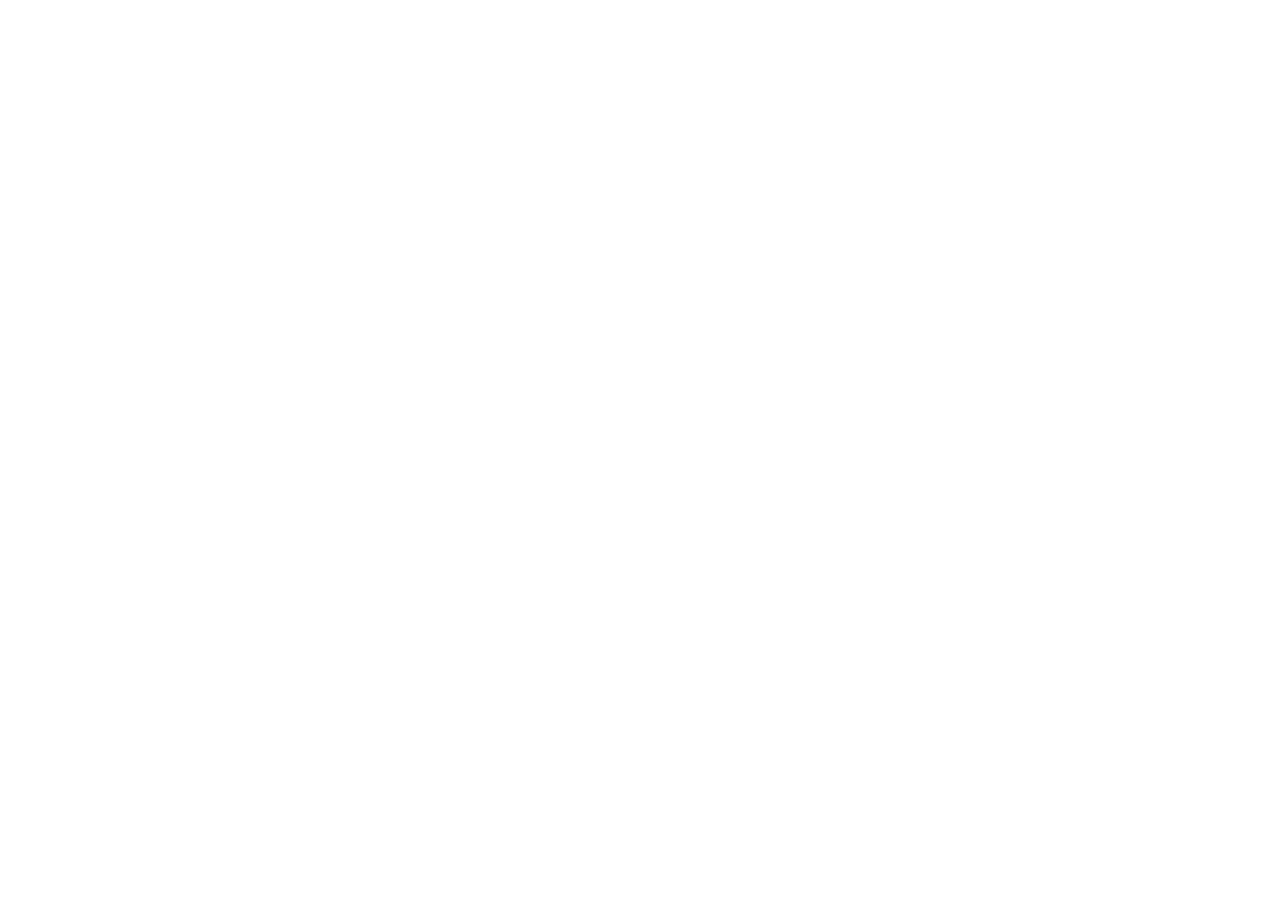
==== edimburgo.html @ f62766ac "Avanzando con destinos" ====
<!DOCTYPE html>
<html lang="en">
<head>
    <meta charset="UTF-8">
    <meta http-equiv="X-UA-Compatible" content="IE=edge">
    <meta name="viewport" content="width=device-width, initial-scale=1.0">
    <title>Edimburgo</title>
</head>
<body>
    
</body>
</html>
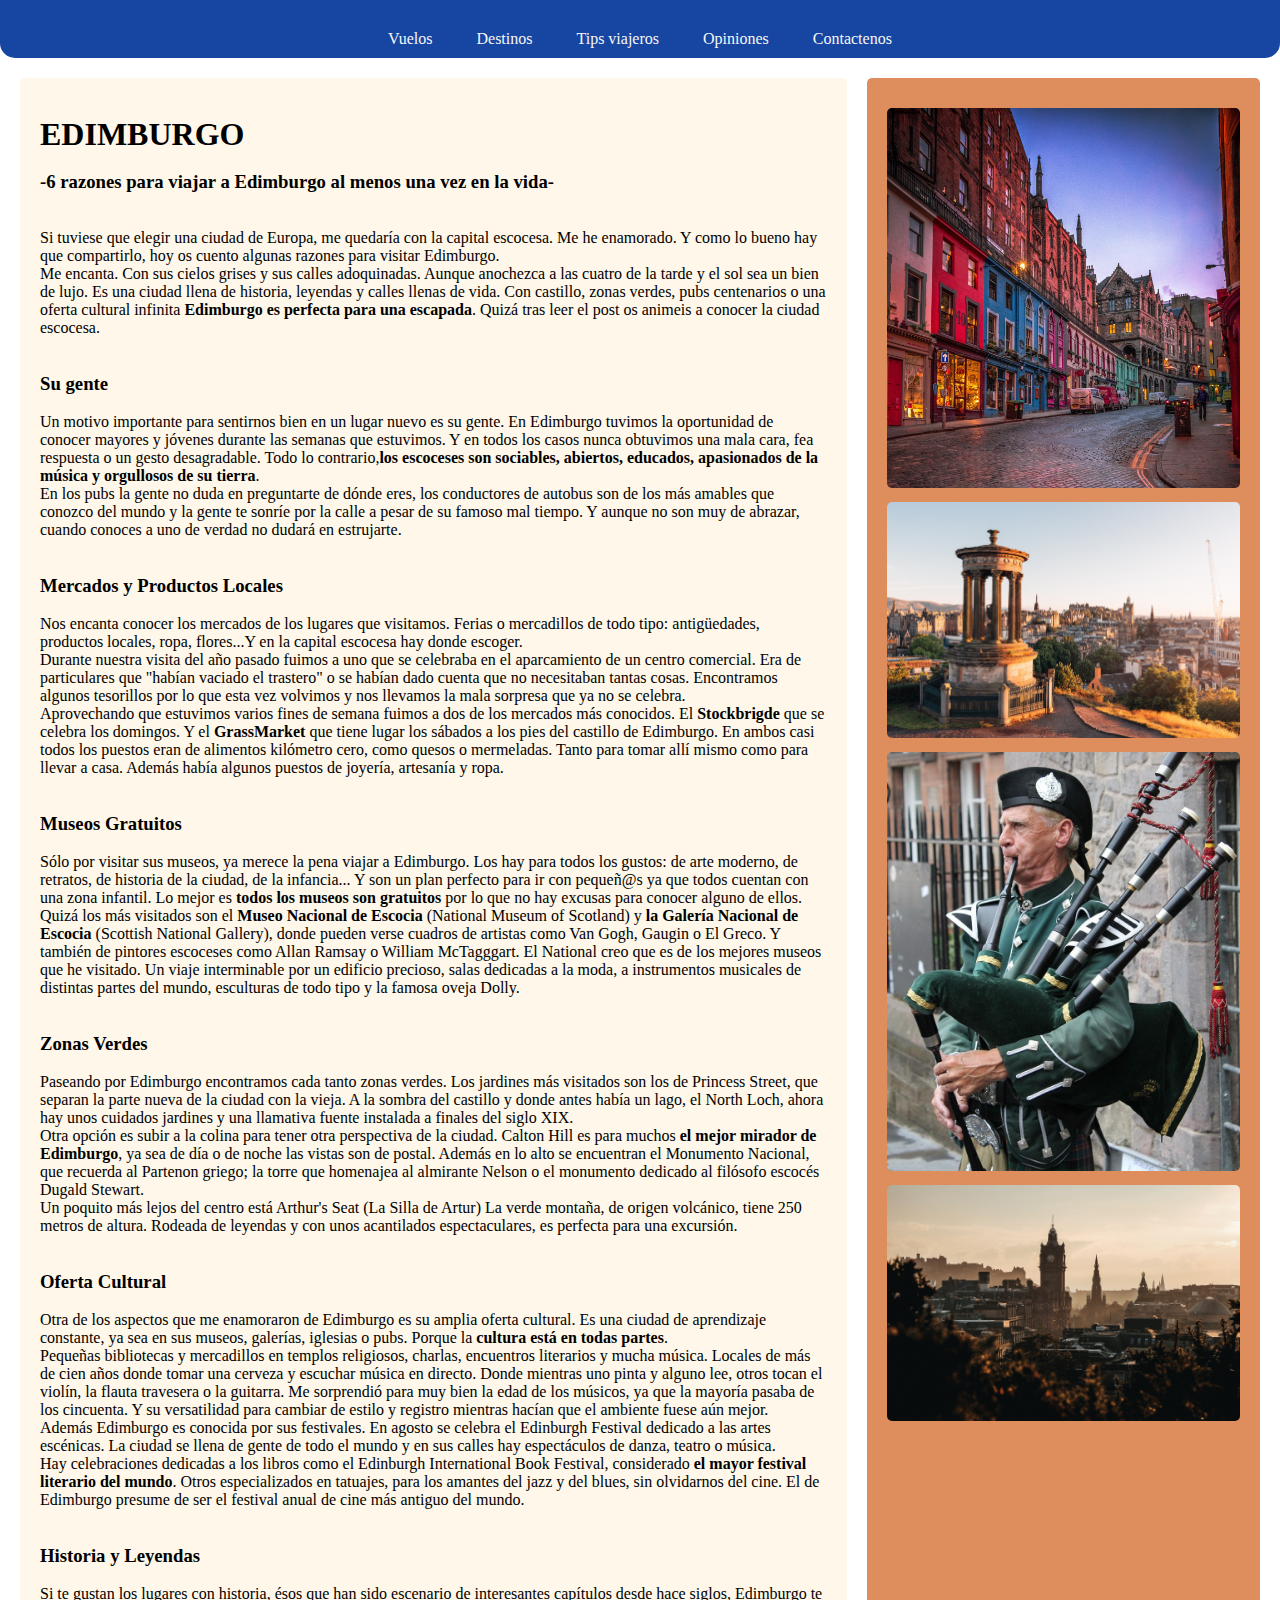
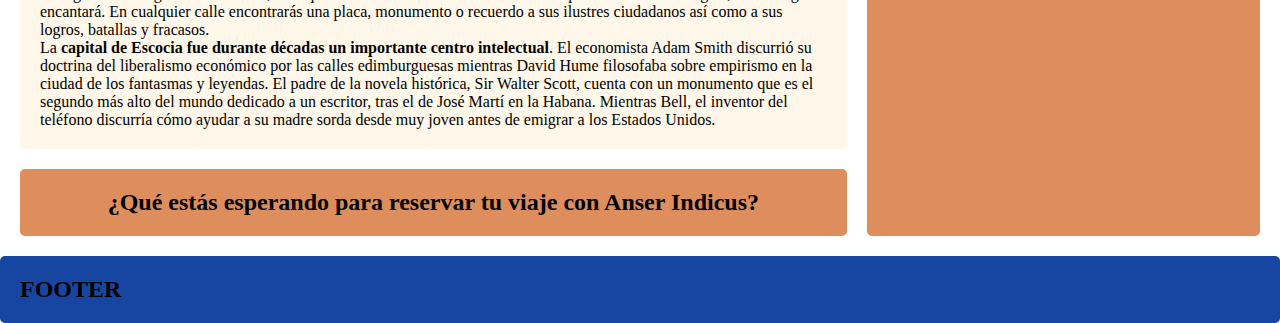
==== commit 8ddb8423: "Creación página Edimburgo con GRID y estilos" ====
--- a/edimburgo.html
+++ b/edimburgo.html
@@ -1,12 +1,216 @@
 <!DOCTYPE html>
-<html lang="en">
+<html lang="es">
+
 <head>
     <meta charset="UTF-8">
     <meta http-equiv="X-UA-Compatible" content="IE=edge">
     <meta name="viewport" content="width=device-width, initial-scale=1.0">
+    <link rel="stylesheet" href="edim-styles.css">
     <title>Edimburgo</title>
 </head>
+
 <body>
-    
+    <div class="container">
+        <header class="header">
+            <nav class="menu">
+                <ul>
+                    <li class="item"><a href="index.html#fly">
+                            <div class="item__box"><i class="fa-solid fa-plane-departure fa-lg"></i> <span>Vuelos</span>
+                            </div>
+                        </a></li>
+                    <li class="item"><a href="index.html#destiny">
+                            <div class="item__box"><i class="fa-solid fa-earth-americas fa-lg"></i>
+                                <span>Destinos</span>
+                            </div>
+                        </a></li>
+                    <li class="item"><a href="index.html#tips">
+                            <div class="item__box"><i class="fa-solid fa-magnifying-glass-location fa-lg"></i>
+                                <span>Tips viajeros</span>
+                            </div>
+                        </a></li>
+                    <li class="item"><a href="index.html#opinions">
+                            <div class="item__box"><i class="fa-solid fa-comments fa-lg"></i> <span>Opiniones</span>
+                            </div>
+                        </a></li>
+                    <li class="item"><a href="index.html">
+                            <div class="item__box"><i class="fa-solid fa-envelope-open-text fa-lg"></i>
+                                <span>Contactenos</span>
+                            </div>
+                        </a></li>
+                </ul>
+            </nav>
+        </header>
+            <main class="content">
+                <br>
+                <h1>EDIMBURGO</h1>
+                <br>
+                <h3>-6 razones para viajar a Edimburgo al menos una vez en la vida-</h3>
+                <br><br>
+                <p>
+                    Si tuviese que elegir una ciudad de Europa, me quedaría con la capital escocesa. Me he enamorado. Y
+                    como
+                    lo bueno hay que compartirlo, hoy os cuento algunas razones para visitar Edimburgo.
+                    <br>
+                    Me encanta. Con sus cielos grises y sus calles adoquinadas. Aunque anochezca a las cuatro de la
+                    tarde y
+                    el sol sea un bien de lujo. Es una ciudad llena de historia, leyendas y calles llenas de vida. Con
+                    castillo, zonas verdes, pubs centenarios o una oferta cultural infinita <b>Edimburgo es perfecta
+                        para
+                        una
+                        escapada</b>. Quizá tras leer el post os animeis a conocer la ciudad escocesa.
+                </p>
+                <br><br>
+                <h3>Su gente</h3>
+                <br>
+                <p>Un motivo importante para sentirnos bien en un lugar nuevo es su gente. En Edimburgo tuvimos la
+                    oportunidad de conocer mayores y jóvenes durante las semanas que estuvimos. Y en todos los casos
+                    nunca
+                    obtuvimos una mala cara, fea respuesta o un gesto desagradable. Todo lo contrario,<b>los escoceses
+                        son
+                        sociables, abiertos, educados, apasionados de la música y orgullosos de su tierra</b>.
+                    <br>
+                    En los pubs la gente no duda en preguntarte de dónde eres, los conductores de autobus son de los más
+                    amables que conozco del mundo y la gente te sonríe por la calle a pesar de su famoso mal tiempo. Y
+                    aunque no son muy de abrazar, cuando conoces a uno de verdad no dudará en estrujarte.
+                </p>
+                <br><br>
+                <h3>Mercados y Productos Locales</h3>
+                <br>
+                <p>Nos encanta conocer los mercados de los lugares que visitamos. Ferias o mercadillos de todo tipo:
+                    antigüedades, productos locales, ropa, flores...Y en la capital escocesa hay donde escoger.
+                    <br>
+                    Durante nuestra visita del año pasado fuimos a uno que se celebraba en el aparcamiento de un centro
+                    comercial. Era de particulares que "habían vaciado el trastero" o se habían dado cuenta que no
+                    necesitaban tantas cosas. Encontramos algunos tesorillos por lo que esta vez volvimos y nos llevamos
+                    la
+                    mala sorpresa que ya no se celebra.
+                    <br>
+                    Aprovechando que estuvimos varios fines de semana fuimos a dos de los mercados más conocidos. El <b>
+                        Stockbrigde</b> que se celebra los domingos. Y el <b>GrassMarket</b> que tiene lugar los sábados
+                    a
+                    los pies del
+                    castillo de Edimburgo. En ambos casi todos los puestos eran de alimentos kilómetro cero, como quesos
+                    o
+                    mermeladas. Tanto para tomar allí mismo como para llevar a casa. Además había algunos puestos de
+                    joyería, artesanía y ropa.
+                </p>
+                <br><br>
+                <h3>Museos Gratuitos</h3>
+                <br>
+                <p>Sólo por visitar sus museos, ya merece la pena viajar a Edimburgo. Los hay para todos los gustos: de
+                    arte
+                    moderno, de retratos, de historia de la ciudad, de la infancia... Y son un plan perfecto para ir con
+                    pequeñ@s ya que todos cuentan con una zona infantil. Lo mejor es <b>todos los museos son
+                        gratuitos</b>
+                    por lo
+                    que no hay excusas para conocer alguno de ellos.
+
+                    Quizá los más visitados son el <b>Museo Nacional de Escocia</b> (National Museum of Scotland) y
+                    <b>la
+                        Galería
+                        Nacional de Escocia</b> (Scottish National Gallery), donde pueden verse cuadros de artistas como
+                    Van
+                    Gogh,
+                    Gaugin o El Greco. Y también de pintores escoceses como Allan Ramsay o William McTagggart. El
+                    National
+                    creo que es de los mejores museos que he visitado. Un viaje interminable por un edificio precioso,
+                    salas
+                    dedicadas a la moda, a instrumentos musicales de distintas partes del mundo, esculturas de todo tipo
+                    y
+                    la famosa oveja Dolly.</p>
+                <br><br>
+                <h3>Zonas Verdes</h3>
+                <br>
+                <p>Paseando por Edimburgo encontramos cada tanto zonas verdes. Los jardines más visitados son los de
+                    Princess Street, que separan la parte nueva de la ciudad con la vieja. A la sombra del castillo y
+                    donde
+                    antes había un lago, el North Loch, ahora hay unos cuidados jardines y una llamativa fuente
+                    instalada a
+                    finales del siglo XIX.
+                    <br>
+                    Otra opción es subir a la colina para tener otra perspectiva de la ciudad. Calton Hill es para
+                    muchos
+                    <b>el
+                        mejor mirador de Edimburgo</b>, ya sea de día o de noche las vistas son de postal. Además en lo
+                    alto
+                    se
+                    encuentran el Monumento Nacional, que recuerda al Partenon griego; la torre que homenajea al
+                    almirante
+                    Nelson o el monumento dedicado al filósofo escocés Dugald Stewart.
+                    <br>
+                    Un poquito más lejos del centro está Arthur's Seat (La Silla de Artur) La verde montaña, de origen
+                    volcánico, tiene 250 metros de altura. Rodeada de leyendas y con unos acantilados espectaculares, es
+                    perfecta para una excursión.
+                </p>
+                <br><br>
+                <h3>Oferta Cultural</h3>
+                <br>
+                <p>Otra de los aspectos que me enamoraron de Edimburgo es su amplia oferta cultural. Es una ciudad de
+                    aprendizaje constante, ya sea en sus museos, galerías, iglesias o pubs. Porque la <b>cultura está en
+                        todas
+                        partes</b>.
+                    <br>
+                    Pequeñas bibliotecas y mercadillos en templos religiosos, charlas, encuentros literarios y mucha
+                    música.
+                    Locales de más de cien años donde tomar una cerveza y escuchar música en directo. Donde mientras uno
+                    pinta y alguno lee, otros tocan el violín, la flauta travesera o la guitarra. Me sorprendió para muy
+                    bien la edad de los músicos, ya que la mayoría pasaba de los cincuenta. Y su versatilidad para
+                    cambiar
+                    de estilo y registro mientras hacían que el ambiente fuese aún mejor.
+                    <br>
+                    Además Edimburgo es conocida por sus festivales. En agosto se celebra el Edinburgh Festival dedicado
+                    a
+                    las artes escénicas. La ciudad se llena de gente de todo el mundo y en sus calles hay espectáculos
+                    de
+                    danza, teatro o música.
+                    <br>
+                    Hay celebraciones dedicadas a los libros como el Edinburgh International Book Festival, considerado
+                    <b>el
+                        mayor festival literario del mundo</b>. Otros especializados en tatuajes, para los amantes del
+                    jazz
+                    y del
+                    blues, sin olvidarnos del cine. El de Edimburgo presume de ser el festival anual de cine más antiguo
+                    del
+                    mundo.
+                </p>
+                <br><br>
+                <h3>Historia y Leyendas</h3>
+                <br>
+                <p>Si te gustan los lugares con historia, ésos que han sido escenario de interesantes capítulos desde
+                    hace
+                    siglos, Edimburgo te encantará. En cualquier calle encontrarás una placa, monumento o recuerdo a sus
+                    ilustres ciudadanos así como a sus logros, batallas y fracasos.
+                    <br>
+                    La <b>capital de Escocia fue durante décadas un importante centro intelectual</b>. El economista
+                    Adam
+                    Smith
+                    discurrió su doctrina del liberalismo económico por las calles edimburguesas mientras David Hume
+                    filosofaba sobre empirismo en la ciudad de los fantasmas y leyendas. El padre de la novela
+                    histórica,
+                    Sir Walter Scott, cuenta con un monumento que es el segundo más alto del mundo dedicado a un
+                    escritor,
+                    tras el de José Martí en la Habana. Mientras Bell, el inventor del teléfono discurría cómo ayudar a
+                    su
+                    madre sorda desde muy joven antes de emigrar a los Estados Unidos.
+                </p>
+            </main>
+
+            <aside class="sidebar">
+                <img src="resources/img/edimburgo/edimburgo (2).jpg" alt="Calles Edimburgo" class="calles">
+                <img src="resources/img/edimburgo/edimburgo (1).jpg" alt="Calton Hill" class="calton-hill">
+                <img src="resources/img/edimburgo/edimburgo (6).jpg" alt="Hombre tocando música" class="hombre">
+                <img src="resources/img/edimburgo/edimburgo (4).jpg" alt="Ciudad Edimburgo" class="ciudad">
+            </aside>
+
+            <div class="widget1">
+                <h2>¿Qué estás esperando para reservar tu viaje con Anser Indicus?</h2>
+            </div>
+
+        <footer class="footer">
+            <h2>FOOTER</h2>
+        </footer>
+
+    </div>
 </body>
+
 </html>--- a/edim-styles.css
+++ b/edim-styles.css
@@ -0,0 +1,152 @@
+/*COLORES:
+#1746A2 => AZUL
+#5F9DF7 => CELESTE
+#FFF7E9 => BEIGE
+#FF731D => NARANJA
+#f6f7f6 => BLANCO
+*/
+
+*{
+    margin: 0;
+    box-sizing: border-box;
+    padding: 0;
+}
+body{
+    position: relative;
+    width: 100%;
+}
+
+.container{
+    display: grid;
+    grid-gap: 20px;
+    grid-template-columns: repeat(3, 1fr);
+    grid-template-rows: repeat(4, auto);
+    grid-template-areas: "header header header"
+                         "content content sidebar"
+                         "widget1 widget1 sidebar"
+                         "footer footer footer";
+}
+
+.header{
+    /* grid-column: 1 / 4; */
+    grid-area: header;
+}
+
+/*ESTILOS MENU*/
+.menu{
+    text-align: center;
+    width: 100%;
+    background-color: #1746A2;
+    border-radius: 0  0 15px 15px;
+    z-index: 1;
+}
+
+.item{
+    display: inline-block;
+}
+
+.item > a{
+    text-decoration: none;
+}
+
+.item__box{
+    padding: 20px 20px 10px 20px;
+    color: #f6f7f6;
+    font-weight: 500;
+}
+
+.item__box > span{
+    display: block;
+    padding-top: 10px;
+}
+
+.item__box > i{
+    width: 50px;
+}
+
+
+
+/*ESTILOS CONTENT*/
+
+.content{
+    background-color: #FFF7E9;
+    /* grid-column: 1 / 3; */
+    grid-area: content;
+    padding: 20px;
+    border-radius: 5px;
+    margin-left: 20px;
+}
+
+/*ESTILOS SIDEBAR*/
+
+.sidebar{
+    background-color: #de8e5d;
+    /* grid-column: 3 / 4; */
+    /* grid-row: 2 / 4; */
+    grid-area: sidebar;
+    padding: 20px;
+    border-radius: 5px;
+    margin-right: 20px;
+}
+
+.calles{
+  width: 100%;
+  height: auto;
+  object-fit: cover;
+  object-position: center;
+  border-radius: 5px;
+  margin-top: 10px;
+  margin-bottom: 10px;
+}
+
+.calton-hill{
+  width: 100%;
+  height: auto;
+  object-fit: cover;
+  object-position: center;
+  border-radius: 5px;
+  margin-bottom: 10px;
+}
+
+.hombre{
+    width: 100%;
+    height: auto;
+    object-fit: cover;
+    object-position: center;
+    border-radius: 5px;
+    margin-bottom: 10px;
+  }
+  .ciudad{
+    width: 100%;
+    height: auto;
+    object-fit: cover;
+    object-position: center;
+    border-radius: 5px;
+    margin-bottom: 10px;
+  }
+
+/*ESTILOS WIDGETS*/
+
+.widget1{
+    background-color: #de8e5d;
+    padding: 20px;
+    border-radius: 5px;
+    margin-left: 20px;
+    /* grid-column: 1 / 3 ; */
+    grid-area: widget1;
+    display: flex;
+    align-items: center;
+    justify-content: center;
+    }
+
+
+/*ESTILOS FOOTER*/
+.footer{
+  /* grid-column: 1 / 4;   */
+  grid-area: footer;
+  background-color: #1746A2;
+  padding: 20px;
+  border-radius: 5px;
+}
+
+ 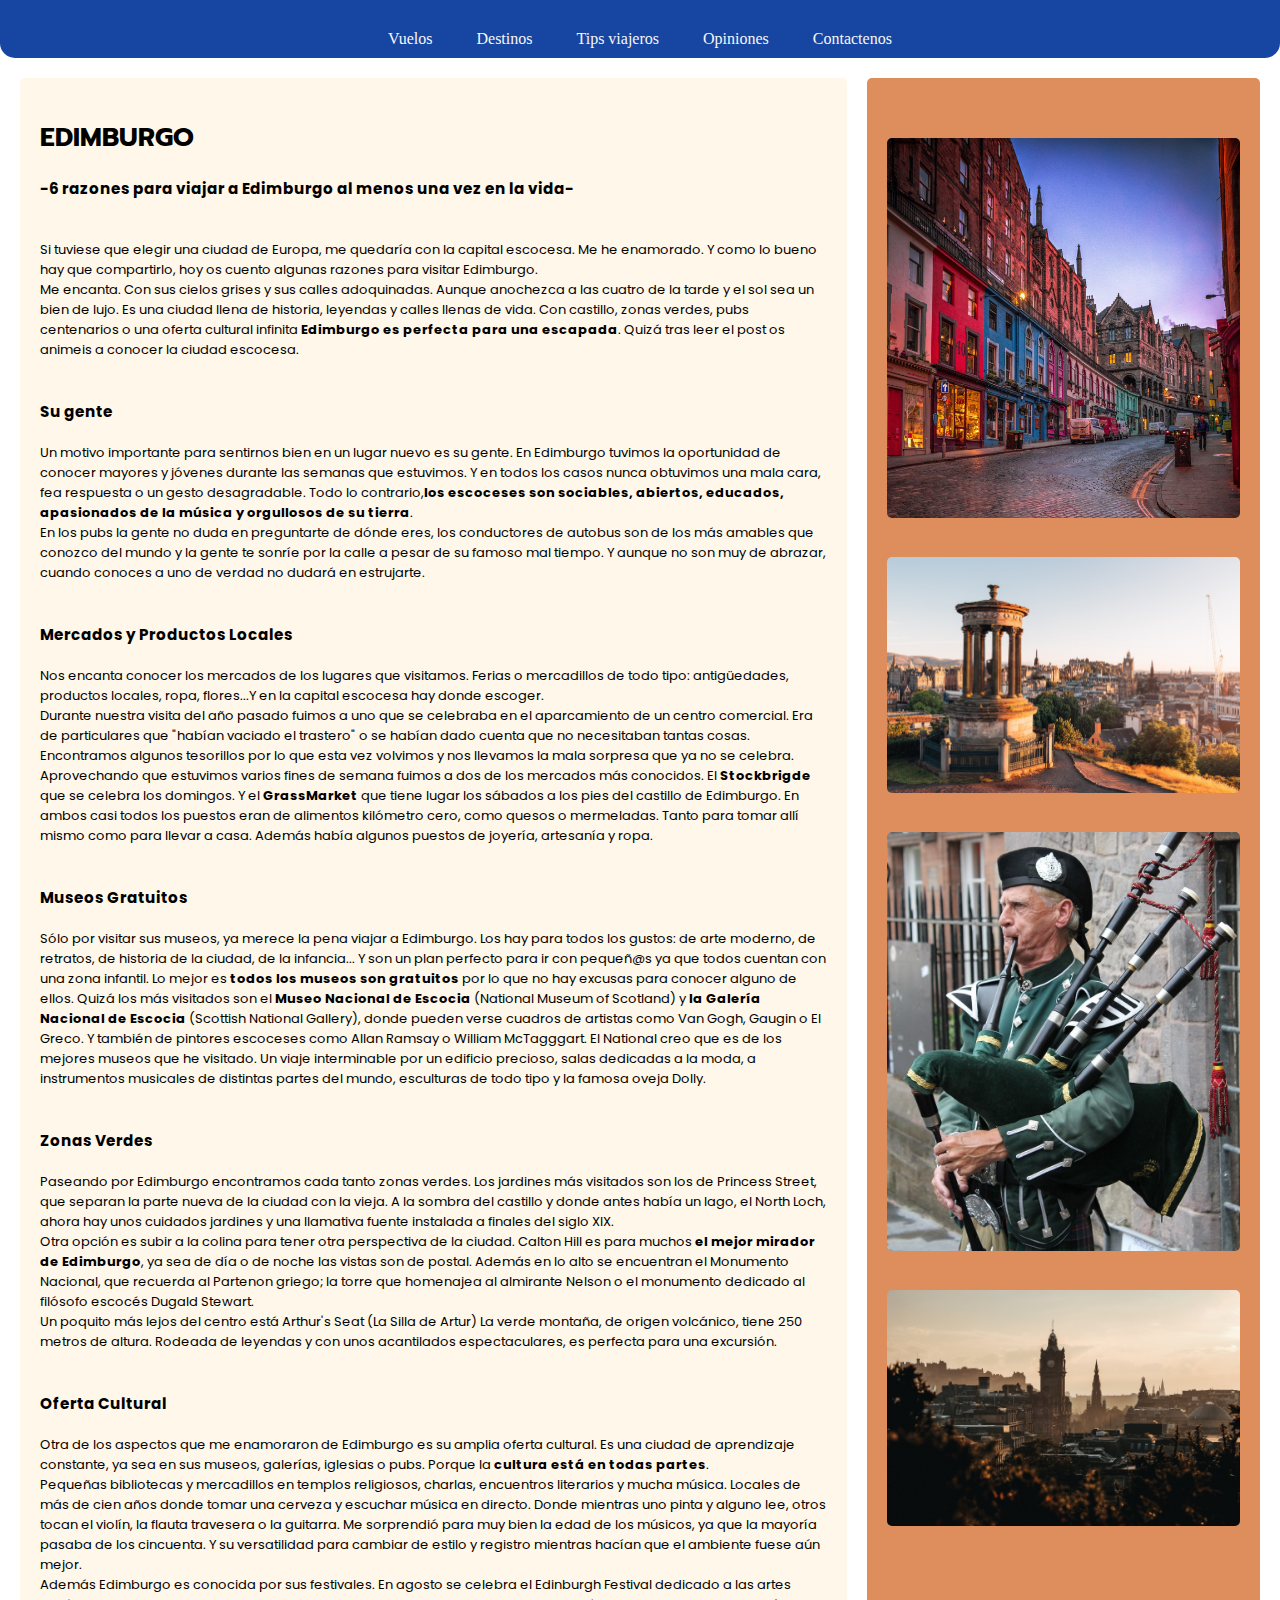
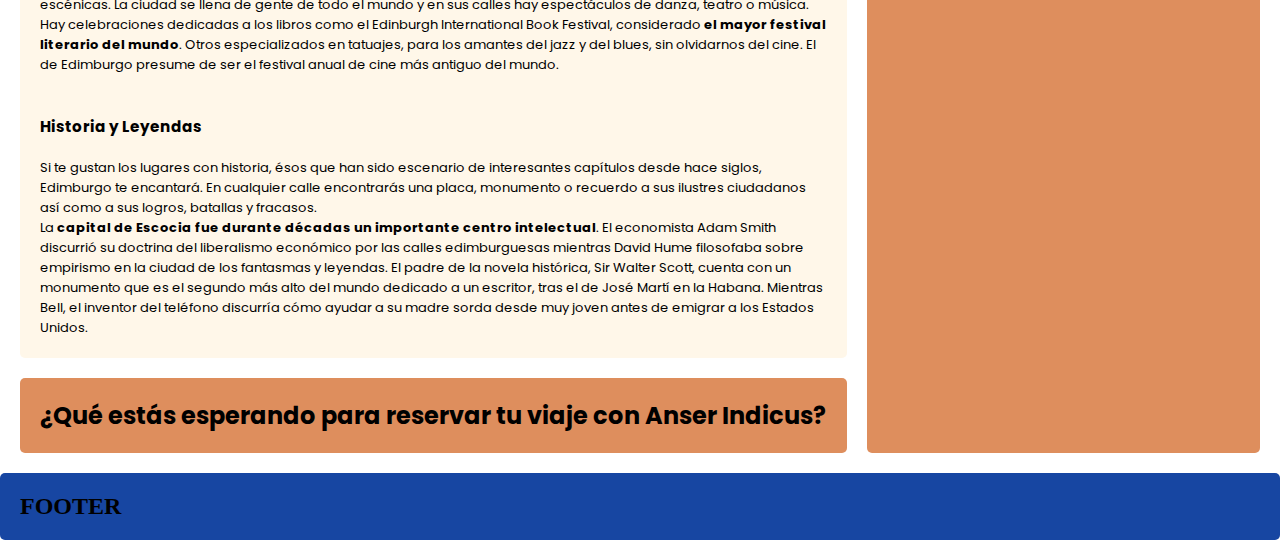
==== commit 065f1ca0: "Arreglos de estilos" ====
--- a/edimburgo.html
+++ b/edimburgo.html
@@ -3,8 +3,13 @@
 
 <head>
     <meta charset="UTF-8">
+    <meta name="viewport" content="width=device-width, initial-scale=1.0">
     <meta http-equiv="X-UA-Compatible" content="IE=edge">
-    <meta name="viewport" content="width=device-width, initial-scale=1.0">
+    <link rel="preconnect" href="https://fonts.googleapis.com">
+    <link rel="preconnect" href="https://fonts.gstatic.com" crossorigin>
+    <link href="https://fonts.googleapis.com/css2?family=Prompt&display=swap" rel="stylesheet"> 
+    <link href="https://fonts.googleapis.com/css2?family=Poppins:wght@400&display=swap" rel="stylesheet">
+    <link rel="shortcut icon" href="assets/Favicon.ico" type="image/x-icon">
     <link rel="stylesheet" href="edim-styles.css">
     <title>Edimburgo</title>
 </head>
@@ -14,28 +19,24 @@
         <header class="header">
             <nav class="menu">
                 <ul>
-                    <li class="item"><a href="index.html#fly">
+                    <li class="item"><a href="#fly">
                             <div class="item__box"><i class="fa-solid fa-plane-departure fa-lg"></i> <span>Vuelos</span>
                             </div>
                         </a></li>
-                    <li class="item"><a href="index.html#destiny">
-                            <div class="item__box"><i class="fa-solid fa-earth-americas fa-lg"></i>
-                                <span>Destinos</span>
+                    <li class="item"><a href="#destination">
+                            <div class="item__box"><i class="fa-solid fa-earth-americas fa-lg"></i> <span>Destinos</span>
                             </div>
                         </a></li>
-                    <li class="item"><a href="index.html#tips">
-                            <div class="item__box"><i class="fa-solid fa-magnifying-glass-location fa-lg"></i>
-                                <span>Tips viajeros</span>
-                            </div>
-                        </a></li>
-                    <li class="item"><a href="index.html#opinions">
-                            <div class="item__box"><i class="fa-solid fa-comments fa-lg"></i> <span>Opiniones</span>
-                            </div>
-                        </a></li>
-                    <li class="item"><a href="index.html">
+                    <li class="item"><a href="#tips">
+                            <div class="item__box"><i class="fa-solid fa-magnifying-glass-location fa-lg"></i> <span>Tips
+                                    viajeros</span></div>
+                        </a></li>
+                    <li class="item"><a href="#opinions">
+                            <div class="item__box"><i class="fa-solid fa-comments fa-lg"></i> <span>Opiniones</span></div>
+                        </a></li>
+                    <li class="item"><a href="">
                             <div class="item__box"><i class="fa-solid fa-envelope-open-text fa-lg"></i>
-                                <span>Contactenos</span>
-                            </div>
+                                <span>Contactenos</span></div>
                         </a></li>
                 </ul>
             </nav>
--- a/edim-styles.css
+++ b/edim-styles.css
@@ -74,8 +74,15 @@
     grid-area: content;
     padding: 20px;
     border-radius: 5px;
-    margin-left: 20px;
+    margin-left: 20px; 
+    font-family: 'Poppins';
+    font-size: 13px;
 }
+
+h1{
+    font-family: 'Prompt';
+}
+
 
 /*ESTILOS SIDEBAR*/
 
@@ -95,8 +102,8 @@
   object-fit: cover;
   object-position: center;
   border-radius: 5px;
-  margin-top: 10px;
-  margin-bottom: 10px;
+  margin-top: 40px;
+  margin-bottom: 35px;
 }
 
 .calton-hill{
@@ -105,7 +112,7 @@
   object-fit: cover;
   object-position: center;
   border-radius: 5px;
-  margin-bottom: 10px;
+  margin-bottom: 35px;
 }
 
 .hombre{
@@ -114,7 +121,7 @@
     object-fit: cover;
     object-position: center;
     border-radius: 5px;
-    margin-bottom: 10px;
+    margin-bottom: 35px;
   }
   .ciudad{
     width: 100%;
@@ -122,7 +129,7 @@
     object-fit: cover;
     object-position: center;
     border-radius: 5px;
-    margin-bottom: 10px;
+    margin-bottom: 5px;
   }
 
 /*ESTILOS WIDGETS*/
@@ -137,6 +144,7 @@
     display: flex;
     align-items: center;
     justify-content: center;
+    font-family: 'Poppins'
     }
 
 
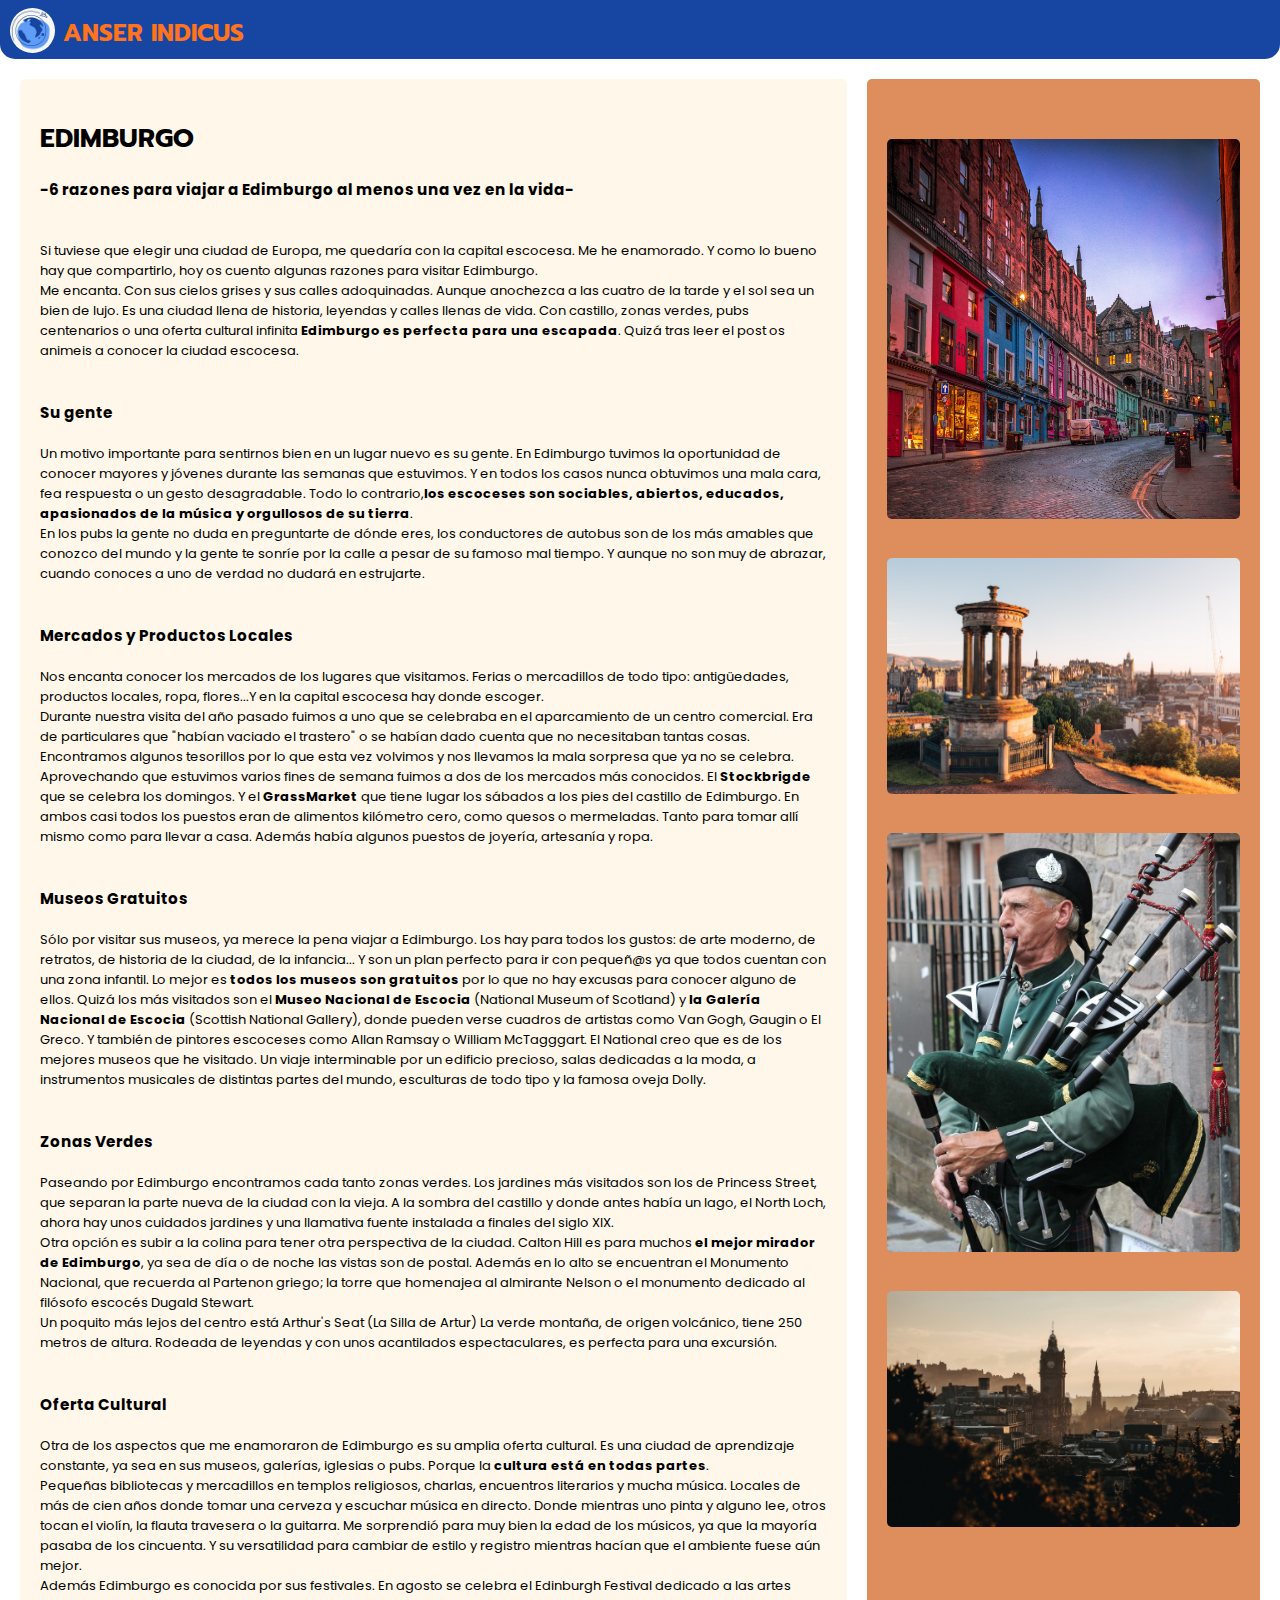
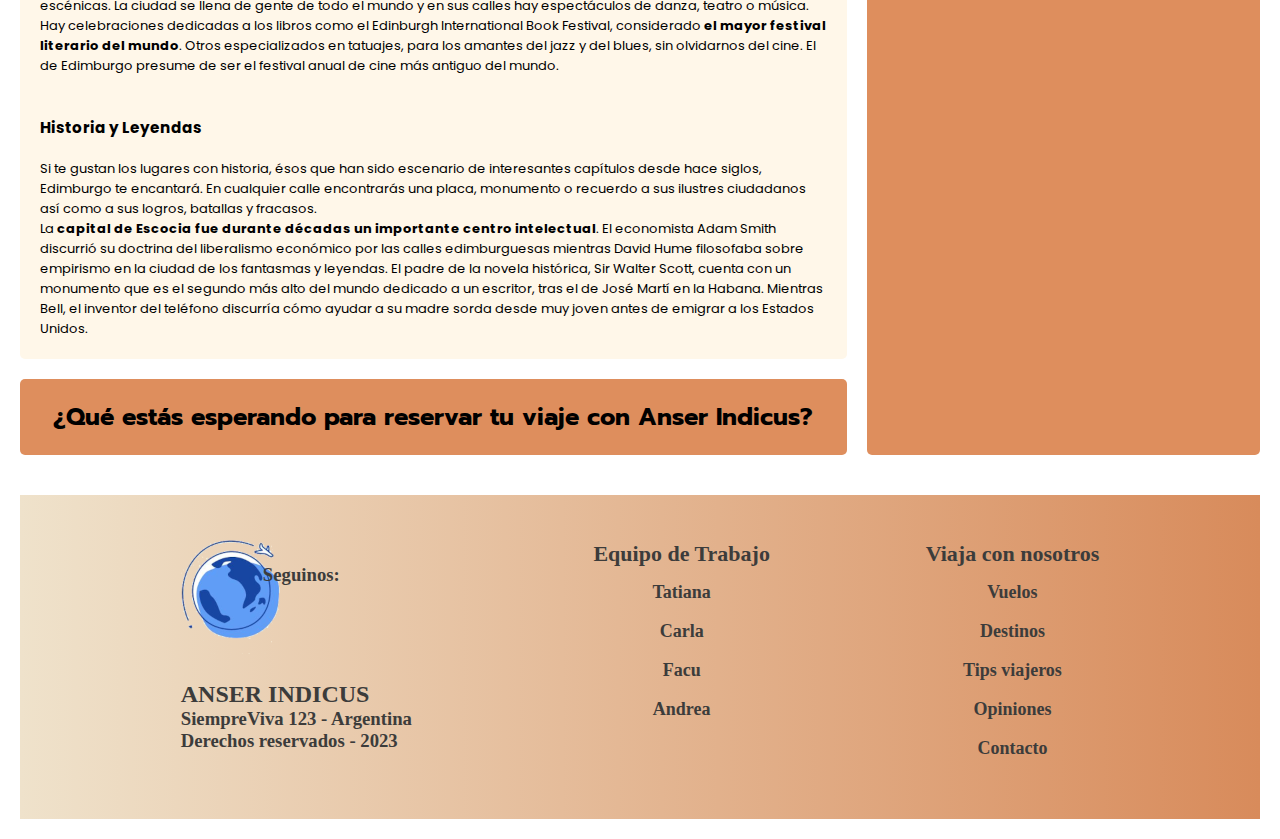
==== commit 3bec4cfb: "Retoque de detalles" ====
--- a/edimburgo.html
+++ b/edimburgo.html
@@ -10,7 +10,14 @@
     <link href="https://fonts.googleapis.com/css2?family=Prompt&display=swap" rel="stylesheet"> 
     <link href="https://fonts.googleapis.com/css2?family=Poppins:wght@400&display=swap" rel="stylesheet">
     <link rel="shortcut icon" href="assets/Favicon.ico" type="image/x-icon">
+
     <link rel="stylesheet" href="edim-styles.css">
+    <link rel="preconnect" href="https://fonts.googleapis.com">
+    <link rel="preconnect" href="https://fonts.gstatic.com" crossorigin>
+    <link href="https://fonts.googleapis.com/css2?family=Prompt:wght@300&display=swap" rel="stylesheet">
+    <link rel="preconnect" href="https://fonts.googleapis.com">
+    <link rel="preconnect" href="https://fonts.gstatic.com" crossorigin>
+    <link href="https://fonts.googleapis.com/css2?family=Poppins:wght@200;300;400&display=swap" rel="stylesheet">
     <title>Edimburgo</title>
 </head>
 
@@ -18,27 +25,12 @@
     <div class="container">
         <header class="header">
             <nav class="menu">
-                <ul>
-                    <li class="item"><a href="#fly">
-                            <div class="item__box"><i class="fa-solid fa-plane-departure fa-lg"></i> <span>Vuelos</span>
-                            </div>
-                        </a></li>
-                    <li class="item"><a href="#destination">
-                            <div class="item__box"><i class="fa-solid fa-earth-americas fa-lg"></i> <span>Destinos</span>
-                            </div>
-                        </a></li>
-                    <li class="item"><a href="#tips">
-                            <div class="item__box"><i class="fa-solid fa-magnifying-glass-location fa-lg"></i> <span>Tips
-                                    viajeros</span></div>
-                        </a></li>
-                    <li class="item"><a href="#opinions">
-                            <div class="item__box"><i class="fa-solid fa-comments fa-lg"></i> <span>Opiniones</span></div>
-                        </a></li>
-                    <li class="item"><a href="">
-                            <div class="item__box"><i class="fa-solid fa-envelope-open-text fa-lg"></i>
-                                <span>Contactenos</span></div>
-                        </a></li>
-                </ul>
+                <div id="Container__logo">
+                <a href="index.html">
+                    <img id="logo" src="assets/logo.png" alt="logo" srcset=""> </a>
+                <p id="titulo">ANSER INDICUS</a></p>
+                </div>
+                
             </nav>
         </header>
             <main class="content">
@@ -208,7 +200,54 @@
             </div>
 
         <footer class="footer">
-            <h2>FOOTER</h2>
+            
+            <footer class="contenedor-footer">
+                <div class="item-footer contenedorPrimerItem-footer">
+                    <div class="itemFooterlogo">
+                        <img src="assets/mundoazulAvion.png" alt="logo de la empresa">
+                    </div>
+                    <div class="redes-container itemFooterRedes">
+                        <h3><b> Seguinos:</b></h3>
+                        <a class="redes-item" href="http://www.twitter.com" target="_blank"><i class="fa fa-twitter fa-lg"
+                                style="color:  #3c3c3b; ;"></i></a><br>
+                        <a class="redes-item" href="http://facebook.com" target="_blank"><i class="fa fa-facebook fa-lg"
+                                style="color:  #3c3c3b;"></i></a>
+                        <a class="redes-item" href="http://instagram.com" target="_blank"><i class="fa fa-instagram fa-lg"
+                                style="color:  #3c3c3b; ;"></i></a>
+                        <a class="redes-item" href="http://linkedin.com" target="_blank"><i class="fa fa-linkedin fa-lg"
+                                style="color:  #3c3c3b; ;"></i></a>
+                        <a class="redes-item" href=https://www.youtube.com/watch?v=Njyov0duCsM><i class="fa fa-youtube fa-lg"
+                                style="color:  #3c3c3b; ;"></i></a>
+                    </div>
+                    <div class="itemFooterEmpresa">
+                        <h2 class="titulo">ANSER INDICUS<h2>
+                                <h3> SiempreViva 123 - Argentina </h3>
+                                <h3> Derechos reservados - 2023</h3>
+                    </div>
+                </div>
+                <div class="item-footer">
+                    <div class="itemFooterTitulo">
+                        Equipo de Trabajo
+                    </div>
+                    <div class="itemFooterLista">
+                        <a class="itemFooterLista-link" href="http://google.com.ar">Tatiana</a>
+                        <a class="itemFooterLista-link" href="http://google.com.ar">Carla</a>
+                        <a class="itemFooterLista-link" href="http://google.com.ar">Facu</a>
+                        <a class="itemFooterLista-link" href="http://google.com.ar">Andrea</a>
+                    </div>
+                </div>
+                <div class="item-footer">
+                    <div class="itemFooterTitulo">
+                        Viaja con nosotros
+                    </div>
+                    <div class="itemFooterLista">
+                        <a class="itemFooterLista-link" href="#fly">Vuelos</a>
+                        <a class="itemFooterLista-link" href="#destiny"> Destinos</a>
+                        <a class="itemFooterLista-link" href="#tips">Tips viajeros</a>
+                        <a class="itemFooterLista-link" href="#opinions">Opiniones</a>
+                        <a class="itemFooterLista-link" href="#contacto">Contacto</a>
+                    </div>
+                </div>
         </footer>
 
     </div>
--- a/edim-styles.css
+++ b/edim-styles.css
@@ -14,6 +14,11 @@
 body{
     position: relative;
     width: 100%;
+}
+
+#titulo{
+    font-family: 'Prompt', sans-serif;
+    font-weight: bold;
 }
 
 .container{
@@ -34,34 +39,36 @@
 
 /*ESTILOS MENU*/
 .menu{
+    width: 100%;
     text-align: center;
-    width: 100%;
+    /* background: linear-gradient(to right,white,#1746A2); */
     background-color: #1746A2;
     border-radius: 0  0 15px 15px;
     z-index: 1;
 }
-
-.item{
+#Container__logo{
+    display: flex;
+    padding:8px 0 2px 10px;
+    margin-right: auto;
+    text-align:start;
+
+}
+
+#Container__logo #logo{
+    border-radius: 50%;
+    height: 45px;
+    align-items: center;
+    
+}
+#Container__logo #titulo{
     display: inline-block;
-}
-
-.item > a{
-    text-decoration: none;
-}
-
-.item__box{
-    padding: 20px 20px 10px 20px;
-    color: #f6f7f6;
-    font-weight: 500;
-}
-
-.item__box > span{
-    display: block;
-    padding-top: 10px;
-}
-
-.item__box > i{
-    width: 50px;
+    color: #FF731D;
+    font-size: 1.5rem;
+    font-size: 1000;
+    align-self: center;
+    margin-left: 8px;
+    /* margin-top: 7px; */
+
 }
 
 
@@ -75,12 +82,12 @@
     padding: 20px;
     border-radius: 5px;
     margin-left: 20px; 
-    font-family: 'Poppins';
+    font-family: 'Poppins', sans-serif;
     font-size: 13px;
 }
 
 h1{
-    font-family: 'Prompt';
+    font-family: 'Prompt', sans-serif;
 }
 
 
@@ -144,7 +151,7 @@
     display: flex;
     align-items: center;
     justify-content: center;
-    font-family: 'Poppins'
+    font-family: 'Prompt', sans-serif;
     }
 
 
@@ -152,9 +159,86 @@
 .footer{
   /* grid-column: 1 / 4;   */
   grid-area: footer;
-  background-color: #1746A2;
   padding: 20px;
   border-radius: 5px;
 }
 
+.contenedor-footer {
+    background: linear-gradient(to left, #d88b5b, #efe2cb);
+    display: flex;
+    flex-direction: row;
+    flex-wrap: wrap;
+    padding: 25px;
+    justify-content: space-evenly;
+    color: #3c3c3b;
+}
+
+.item-footer {
+    padding: 20px;
+}
+
+.contenedorPrimerItem-footer {
+    display: grid;
+    grid-template-columns: 35% 55%;
+    grid-template-areas: "itemFooterlogo itemFooterRedes"
+        "itemFooterEmpresa itemFooterEmpresa";
+}
+
+.itemFooterlogo {
+    grid-area: itemFooterlogo;
+}
+
+.itemFooterRedes {
+    grid-area: itemFooterRedes;
+}
+
+.itemFooterEmpresa {
+    grid-area: itemFooterEmpresa;
+}
+
+.redes-container {
+    display: flex;
+    flex-direction: row;
+    justify-content: center;
+    margin-top: 24px;
+    margin-bottom: 24px;
+    width: 100%;
+}
+
+.redes-item {
+    font-weight: 400;
+    font-size: 14px;
+    line-height: 18px;
+    text-align: center;
+    cursor: pointer;
+    padding-left: 16px;
+}
+
+.itemFooterTitulo {
+    color: #3c3c3b;
+    padding-bottom: 12px;
+    font-weight: 700;
+    font-size: 22px;
+    line-height: 27px;
+    text-align: left;
+}
+
+.itemFooterLista {
+    display: flex;
+    flex-direction: column;
+    align-items: center;
+    justify-content: center;
+
+}
+
+.itemFooterLista-link {
+    text-decoration: none;
+    font-size: medium;
+    color: #3c3c3b;
+    padding-bottom: 12px;
+    font-weight: 700;
+    font-size: 18px;
+    line-height: 27px;
+    text-align: left;
+}
  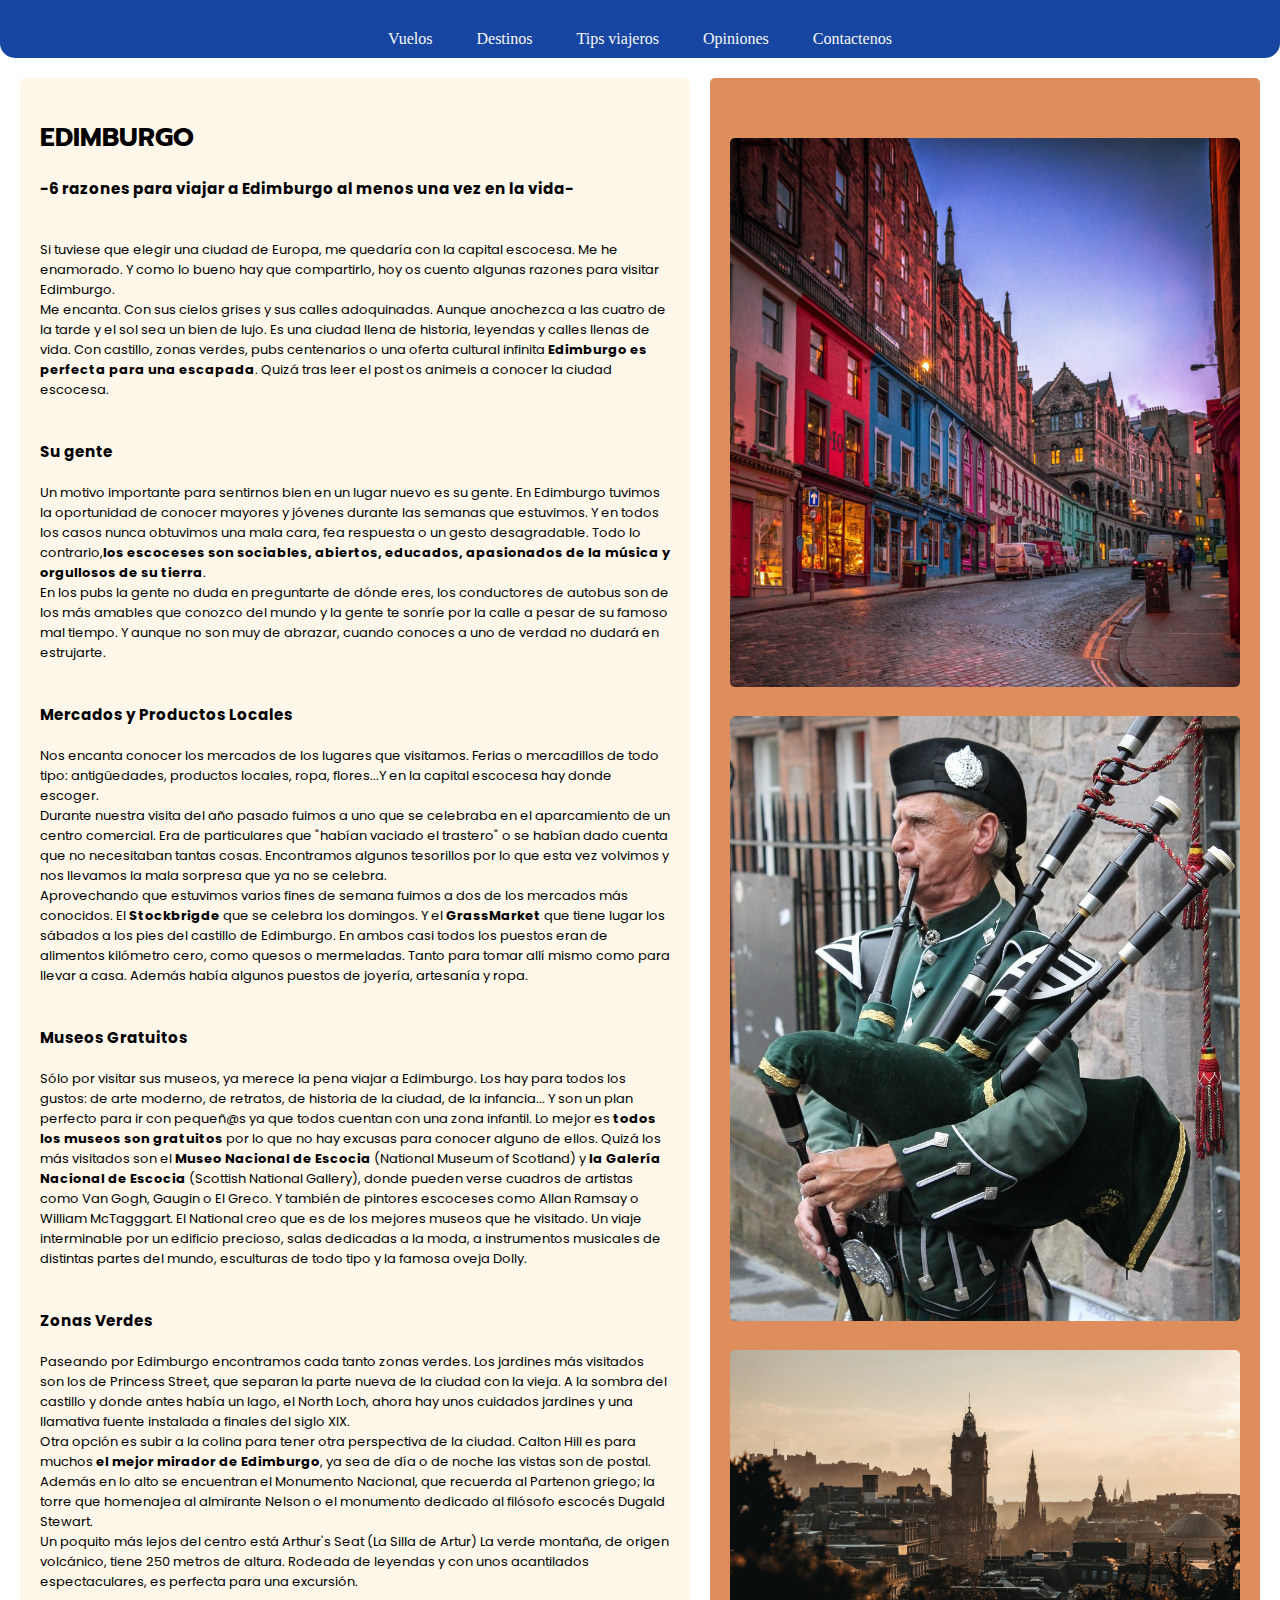
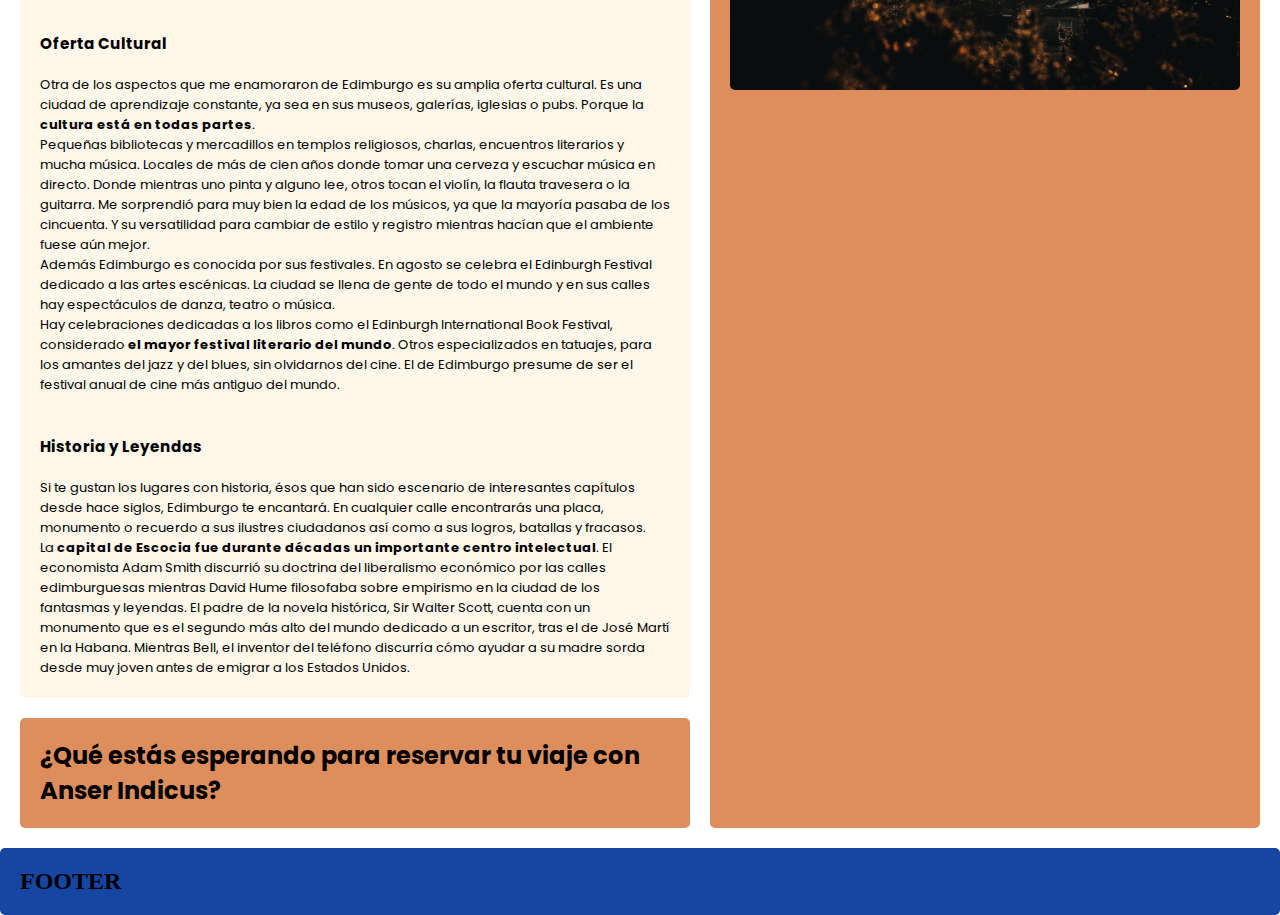
==== commit b9a05801: "Agrego iframe" ====
--- a/edimburgo.html
+++ b/edimburgo.html
@@ -7,17 +7,10 @@
     <meta http-equiv="X-UA-Compatible" content="IE=edge">
     <link rel="preconnect" href="https://fonts.googleapis.com">
     <link rel="preconnect" href="https://fonts.gstatic.com" crossorigin>
-    <link href="https://fonts.googleapis.com/css2?family=Prompt&display=swap" rel="stylesheet"> 
+    <link href="https://fonts.googleapis.com/css2?family=Prompt&display=swap" rel="stylesheet">
     <link href="https://fonts.googleapis.com/css2?family=Poppins:wght@400&display=swap" rel="stylesheet">
     <link rel="shortcut icon" href="assets/Favicon.ico" type="image/x-icon">
-
     <link rel="stylesheet" href="edim-styles.css">
-    <link rel="preconnect" href="https://fonts.googleapis.com">
-    <link rel="preconnect" href="https://fonts.gstatic.com" crossorigin>
-    <link href="https://fonts.googleapis.com/css2?family=Prompt:wght@300&display=swap" rel="stylesheet">
-    <link rel="preconnect" href="https://fonts.googleapis.com">
-    <link rel="preconnect" href="https://fonts.gstatic.com" crossorigin>
-    <link href="https://fonts.googleapis.com/css2?family=Poppins:wght@200;300;400&display=swap" rel="stylesheet">
     <title>Edimburgo</title>
 </head>
 
@@ -25,229 +18,206 @@
     <div class="container">
         <header class="header">
             <nav class="menu">
-                <div id="Container__logo">
-                <a href="index.html">
-                    <img id="logo" src="assets/logo.png" alt="logo" srcset=""> </a>
-                <p id="titulo">ANSER INDICUS</a></p>
-                </div>
-                
+                <ul>
+                    <li class="item"><a href="#fly">
+                            <div class="item__box"><i class="fa-solid fa-plane-departure fa-lg"></i> <span>Vuelos</span>
+                            </div>
+                        </a></li>
+                    <li class="item"><a href="#destination">
+                            <div class="item__box"><i class="fa-solid fa-earth-americas fa-lg"></i>
+                                <span>Destinos</span>
+                            </div>
+                        </a></li>
+                    <li class="item"><a href="#tips">
+                            <div class="item__box"><i class="fa-solid fa-magnifying-glass-location fa-lg"></i>
+                                <span>Tips
+                                    viajeros</span>
+                            </div>
+                        </a></li>
+                    <li class="item"><a href="#opinions">
+                            <div class="item__box"><i class="fa-solid fa-comments fa-lg"></i> <span>Opiniones</span>
+                            </div>
+                        </a></li>
+                    <li class="item"><a href="">
+                            <div class="item__box"><i class="fa-solid fa-envelope-open-text fa-lg"></i>
+                                <span>Contactenos</span>
+                            </div>
+                        </a></li>
+                </ul>
             </nav>
         </header>
-            <main class="content">
-                <br>
-                <h1>EDIMBURGO</h1>
-                <br>
-                <h3>-6 razones para viajar a Edimburgo al menos una vez en la vida-</h3>
-                <br><br>
-                <p>
-                    Si tuviese que elegir una ciudad de Europa, me quedaría con la capital escocesa. Me he enamorado. Y
-                    como
-                    lo bueno hay que compartirlo, hoy os cuento algunas razones para visitar Edimburgo.
-                    <br>
-                    Me encanta. Con sus cielos grises y sus calles adoquinadas. Aunque anochezca a las cuatro de la
-                    tarde y
-                    el sol sea un bien de lujo. Es una ciudad llena de historia, leyendas y calles llenas de vida. Con
-                    castillo, zonas verdes, pubs centenarios o una oferta cultural infinita <b>Edimburgo es perfecta
-                        para
-                        una
-                        escapada</b>. Quizá tras leer el post os animeis a conocer la ciudad escocesa.
-                </p>
-                <br><br>
-                <h3>Su gente</h3>
-                <br>
-                <p>Un motivo importante para sentirnos bien en un lugar nuevo es su gente. En Edimburgo tuvimos la
-                    oportunidad de conocer mayores y jóvenes durante las semanas que estuvimos. Y en todos los casos
-                    nunca
-                    obtuvimos una mala cara, fea respuesta o un gesto desagradable. Todo lo contrario,<b>los escoceses
-                        son
-                        sociables, abiertos, educados, apasionados de la música y orgullosos de su tierra</b>.
-                    <br>
-                    En los pubs la gente no duda en preguntarte de dónde eres, los conductores de autobus son de los más
-                    amables que conozco del mundo y la gente te sonríe por la calle a pesar de su famoso mal tiempo. Y
-                    aunque no son muy de abrazar, cuando conoces a uno de verdad no dudará en estrujarte.
-                </p>
-                <br><br>
-                <h3>Mercados y Productos Locales</h3>
-                <br>
-                <p>Nos encanta conocer los mercados de los lugares que visitamos. Ferias o mercadillos de todo tipo:
-                    antigüedades, productos locales, ropa, flores...Y en la capital escocesa hay donde escoger.
-                    <br>
-                    Durante nuestra visita del año pasado fuimos a uno que se celebraba en el aparcamiento de un centro
-                    comercial. Era de particulares que "habían vaciado el trastero" o se habían dado cuenta que no
-                    necesitaban tantas cosas. Encontramos algunos tesorillos por lo que esta vez volvimos y nos llevamos
-                    la
-                    mala sorpresa que ya no se celebra.
-                    <br>
-                    Aprovechando que estuvimos varios fines de semana fuimos a dos de los mercados más conocidos. El <b>
-                        Stockbrigde</b> que se celebra los domingos. Y el <b>GrassMarket</b> que tiene lugar los sábados
-                    a
-                    los pies del
-                    castillo de Edimburgo. En ambos casi todos los puestos eran de alimentos kilómetro cero, como quesos
-                    o
-                    mermeladas. Tanto para tomar allí mismo como para llevar a casa. Además había algunos puestos de
-                    joyería, artesanía y ropa.
-                </p>
-                <br><br>
-                <h3>Museos Gratuitos</h3>
-                <br>
-                <p>Sólo por visitar sus museos, ya merece la pena viajar a Edimburgo. Los hay para todos los gustos: de
-                    arte
-                    moderno, de retratos, de historia de la ciudad, de la infancia... Y son un plan perfecto para ir con
-                    pequeñ@s ya que todos cuentan con una zona infantil. Lo mejor es <b>todos los museos son
-                        gratuitos</b>
-                    por lo
-                    que no hay excusas para conocer alguno de ellos.
-
-                    Quizá los más visitados son el <b>Museo Nacional de Escocia</b> (National Museum of Scotland) y
-                    <b>la
-                        Galería
-                        Nacional de Escocia</b> (Scottish National Gallery), donde pueden verse cuadros de artistas como
-                    Van
-                    Gogh,
-                    Gaugin o El Greco. Y también de pintores escoceses como Allan Ramsay o William McTagggart. El
-                    National
-                    creo que es de los mejores museos que he visitado. Un viaje interminable por un edificio precioso,
-                    salas
-                    dedicadas a la moda, a instrumentos musicales de distintas partes del mundo, esculturas de todo tipo
-                    y
-                    la famosa oveja Dolly.</p>
-                <br><br>
-                <h3>Zonas Verdes</h3>
-                <br>
-                <p>Paseando por Edimburgo encontramos cada tanto zonas verdes. Los jardines más visitados son los de
-                    Princess Street, que separan la parte nueva de la ciudad con la vieja. A la sombra del castillo y
-                    donde
-                    antes había un lago, el North Loch, ahora hay unos cuidados jardines y una llamativa fuente
-                    instalada a
-                    finales del siglo XIX.
-                    <br>
-                    Otra opción es subir a la colina para tener otra perspectiva de la ciudad. Calton Hill es para
-                    muchos
-                    <b>el
-                        mejor mirador de Edimburgo</b>, ya sea de día o de noche las vistas son de postal. Además en lo
-                    alto
-                    se
-                    encuentran el Monumento Nacional, que recuerda al Partenon griego; la torre que homenajea al
-                    almirante
-                    Nelson o el monumento dedicado al filósofo escocés Dugald Stewart.
-                    <br>
-                    Un poquito más lejos del centro está Arthur's Seat (La Silla de Artur) La verde montaña, de origen
-                    volcánico, tiene 250 metros de altura. Rodeada de leyendas y con unos acantilados espectaculares, es
-                    perfecta para una excursión.
-                </p>
-                <br><br>
-                <h3>Oferta Cultural</h3>
-                <br>
-                <p>Otra de los aspectos que me enamoraron de Edimburgo es su amplia oferta cultural. Es una ciudad de
-                    aprendizaje constante, ya sea en sus museos, galerías, iglesias o pubs. Porque la <b>cultura está en
-                        todas
-                        partes</b>.
-                    <br>
-                    Pequeñas bibliotecas y mercadillos en templos religiosos, charlas, encuentros literarios y mucha
-                    música.
-                    Locales de más de cien años donde tomar una cerveza y escuchar música en directo. Donde mientras uno
-                    pinta y alguno lee, otros tocan el violín, la flauta travesera o la guitarra. Me sorprendió para muy
-                    bien la edad de los músicos, ya que la mayoría pasaba de los cincuenta. Y su versatilidad para
-                    cambiar
-                    de estilo y registro mientras hacían que el ambiente fuese aún mejor.
-                    <br>
-                    Además Edimburgo es conocida por sus festivales. En agosto se celebra el Edinburgh Festival dedicado
-                    a
-                    las artes escénicas. La ciudad se llena de gente de todo el mundo y en sus calles hay espectáculos
-                    de
-                    danza, teatro o música.
-                    <br>
-                    Hay celebraciones dedicadas a los libros como el Edinburgh International Book Festival, considerado
-                    <b>el
-                        mayor festival literario del mundo</b>. Otros especializados en tatuajes, para los amantes del
-                    jazz
-                    y del
-                    blues, sin olvidarnos del cine. El de Edimburgo presume de ser el festival anual de cine más antiguo
-                    del
-                    mundo.
-                </p>
-                <br><br>
-                <h3>Historia y Leyendas</h3>
-                <br>
-                <p>Si te gustan los lugares con historia, ésos que han sido escenario de interesantes capítulos desde
-                    hace
-                    siglos, Edimburgo te encantará. En cualquier calle encontrarás una placa, monumento o recuerdo a sus
-                    ilustres ciudadanos así como a sus logros, batallas y fracasos.
-                    <br>
-                    La <b>capital de Escocia fue durante décadas un importante centro intelectual</b>. El economista
-                    Adam
-                    Smith
-                    discurrió su doctrina del liberalismo económico por las calles edimburguesas mientras David Hume
-                    filosofaba sobre empirismo en la ciudad de los fantasmas y leyendas. El padre de la novela
-                    histórica,
-                    Sir Walter Scott, cuenta con un monumento que es el segundo más alto del mundo dedicado a un
-                    escritor,
-                    tras el de José Martí en la Habana. Mientras Bell, el inventor del teléfono discurría cómo ayudar a
-                    su
-                    madre sorda desde muy joven antes de emigrar a los Estados Unidos.
-                </p>
-            </main>
-
-            <aside class="sidebar">
-                <img src="resources/img/edimburgo/edimburgo (2).jpg" alt="Calles Edimburgo" class="calles">
-                <img src="resources/img/edimburgo/edimburgo (1).jpg" alt="Calton Hill" class="calton-hill">
-                <img src="resources/img/edimburgo/edimburgo (6).jpg" alt="Hombre tocando música" class="hombre">
-                <img src="resources/img/edimburgo/edimburgo (4).jpg" alt="Ciudad Edimburgo" class="ciudad">
-            </aside>
-
-            <div class="widget1">
-                <h2>¿Qué estás esperando para reservar tu viaje con Anser Indicus?</h2>
-            </div>
+        <main class="content">
+            <br>
+            <h1>EDIMBURGO</h1>
+            <br>
+            <h3>-6 razones para viajar a Edimburgo al menos una vez en la vida-</h3>
+            <br><br>
+            <p>
+                Si tuviese que elegir una ciudad de Europa, me quedaría con la capital escocesa. Me he enamorado. Y
+                como
+                lo bueno hay que compartirlo, hoy os cuento algunas razones para visitar Edimburgo.
+                <br>
+                Me encanta. Con sus cielos grises y sus calles adoquinadas. Aunque anochezca a las cuatro de la
+                tarde y
+                el sol sea un bien de lujo. Es una ciudad llena de historia, leyendas y calles llenas de vida. Con
+                castillo, zonas verdes, pubs centenarios o una oferta cultural infinita <b>Edimburgo es perfecta
+                    para
+                    una
+                    escapada</b>. Quizá tras leer el post os animeis a conocer la ciudad escocesa.
+            </p>
+            <br><br>
+            <h3>Su gente</h3>
+            <br>
+            <p>Un motivo importante para sentirnos bien en un lugar nuevo es su gente. En Edimburgo tuvimos la
+                oportunidad de conocer mayores y jóvenes durante las semanas que estuvimos. Y en todos los casos
+                nunca
+                obtuvimos una mala cara, fea respuesta o un gesto desagradable. Todo lo contrario,<b>los escoceses
+                    son
+                    sociables, abiertos, educados, apasionados de la música y orgullosos de su tierra</b>.
+                <br>
+                En los pubs la gente no duda en preguntarte de dónde eres, los conductores de autobus son de los más
+                amables que conozco del mundo y la gente te sonríe por la calle a pesar de su famoso mal tiempo. Y
+                aunque no son muy de abrazar, cuando conoces a uno de verdad no dudará en estrujarte.
+            </p>
+            <br><br>
+            <h3>Mercados y Productos Locales</h3>
+            <br>
+            <p>Nos encanta conocer los mercados de los lugares que visitamos. Ferias o mercadillos de todo tipo:
+                antigüedades, productos locales, ropa, flores...Y en la capital escocesa hay donde escoger.
+                <br>
+                Durante nuestra visita del año pasado fuimos a uno que se celebraba en el aparcamiento de un centro
+                comercial. Era de particulares que "habían vaciado el trastero" o se habían dado cuenta que no
+                necesitaban tantas cosas. Encontramos algunos tesorillos por lo que esta vez volvimos y nos llevamos
+                la
+                mala sorpresa que ya no se celebra.
+                <br>
+                Aprovechando que estuvimos varios fines de semana fuimos a dos de los mercados más conocidos. El <b>
+                    Stockbrigde</b> que se celebra los domingos. Y el <b>GrassMarket</b> que tiene lugar los sábados
+                a
+                los pies del
+                castillo de Edimburgo. En ambos casi todos los puestos eran de alimentos kilómetro cero, como quesos
+                o
+                mermeladas. Tanto para tomar allí mismo como para llevar a casa. Además había algunos puestos de
+                joyería, artesanía y ropa.
+            </p>
+            <br><br>
+            <h3>Museos Gratuitos</h3>
+            <br>
+            <p>Sólo por visitar sus museos, ya merece la pena viajar a Edimburgo. Los hay para todos los gustos: de
+                arte
+                moderno, de retratos, de historia de la ciudad, de la infancia... Y son un plan perfecto para ir con
+                pequeñ@s ya que todos cuentan con una zona infantil. Lo mejor es <b>todos los museos son
+                    gratuitos</b>
+                por lo
+                que no hay excusas para conocer alguno de ellos.
+
+                Quizá los más visitados son el <b>Museo Nacional de Escocia</b> (National Museum of Scotland) y
+                <b>la
+                    Galería
+                    Nacional de Escocia</b> (Scottish National Gallery), donde pueden verse cuadros de artistas como
+                Van
+                Gogh,
+                Gaugin o El Greco. Y también de pintores escoceses como Allan Ramsay o William McTagggart. El
+                National
+                creo que es de los mejores museos que he visitado. Un viaje interminable por un edificio precioso,
+                salas
+                dedicadas a la moda, a instrumentos musicales de distintas partes del mundo, esculturas de todo tipo
+                y
+                la famosa oveja Dolly.
+            </p>
+            <br><br>
+            <h3>Zonas Verdes</h3>
+            <br>
+            <p>Paseando por Edimburgo encontramos cada tanto zonas verdes. Los jardines más visitados son los de
+                Princess Street, que separan la parte nueva de la ciudad con la vieja. A la sombra del castillo y
+                donde
+                antes había un lago, el North Loch, ahora hay unos cuidados jardines y una llamativa fuente
+                instalada a
+                finales del siglo XIX.
+                <br>
+                Otra opción es subir a la colina para tener otra perspectiva de la ciudad. Calton Hill es para
+                muchos
+                <b>el
+                    mejor mirador de Edimburgo</b>, ya sea de día o de noche las vistas son de postal. Además en lo
+                alto
+                se
+                encuentran el Monumento Nacional, que recuerda al Partenon griego; la torre que homenajea al
+                almirante
+                Nelson o el monumento dedicado al filósofo escocés Dugald Stewart.
+                <br>
+                Un poquito más lejos del centro está Arthur's Seat (La Silla de Artur) La verde montaña, de origen
+                volcánico, tiene 250 metros de altura. Rodeada de leyendas y con unos acantilados espectaculares, es
+                perfecta para una excursión.
+            </p>
+            <br><br>
+            <h3>Oferta Cultural</h3>
+            <br>
+            <p>Otra de los aspectos que me enamoraron de Edimburgo es su amplia oferta cultural. Es una ciudad de
+                aprendizaje constante, ya sea en sus museos, galerías, iglesias o pubs. Porque la <b>cultura está en
+                    todas
+                    partes</b>.
+                <br>
+                Pequeñas bibliotecas y mercadillos en templos religiosos, charlas, encuentros literarios y mucha
+                música.
+                Locales de más de cien años donde tomar una cerveza y escuchar música en directo. Donde mientras uno
+                pinta y alguno lee, otros tocan el violín, la flauta travesera o la guitarra. Me sorprendió para muy
+                bien la edad de los músicos, ya que la mayoría pasaba de los cincuenta. Y su versatilidad para
+                cambiar
+                de estilo y registro mientras hacían que el ambiente fuese aún mejor.
+                <br>
+                Además Edimburgo es conocida por sus festivales. En agosto se celebra el Edinburgh Festival dedicado
+                a
+                las artes escénicas. La ciudad se llena de gente de todo el mundo y en sus calles hay espectáculos
+                de
+                danza, teatro o música.
+                <br>
+                Hay celebraciones dedicadas a los libros como el Edinburgh International Book Festival, considerado
+                <b>el
+                    mayor festival literario del mundo</b>. Otros especializados en tatuajes, para los amantes del
+                jazz
+                y del
+                blues, sin olvidarnos del cine. El de Edimburgo presume de ser el festival anual de cine más antiguo
+                del
+                mundo.
+            </p>
+            <br><br>
+            <h3>Historia y Leyendas</h3>
+            <br>
+            <p>Si te gustan los lugares con historia, ésos que han sido escenario de interesantes capítulos desde
+                hace
+                siglos, Edimburgo te encantará. En cualquier calle encontrarás una placa, monumento o recuerdo a sus
+                ilustres ciudadanos así como a sus logros, batallas y fracasos.
+                <br>
+                La <b>capital de Escocia fue durante décadas un importante centro intelectual</b>. El economista
+                Adam
+                Smith
+                discurrió su doctrina del liberalismo económico por las calles edimburguesas mientras David Hume
+                filosofaba sobre empirismo en la ciudad de los fantasmas y leyendas. El padre de la novela
+                histórica,
+                Sir Walter Scott, cuenta con un monumento que es el segundo más alto del mundo dedicado a un
+                escritor,
+                tras el de José Martí en la Habana. Mientras Bell, el inventor del teléfono discurría cómo ayudar a
+                su
+                madre sorda desde muy joven antes de emigrar a los Estados Unidos.
+            </p>
+        </main>
+
+        <aside class="sidebar">
+            <img src="resources/img/edimburgo/edimburgo (2).jpg" alt="Calles Edimburgo" class="calles">
+            <img src="resources/img/edimburgo/edimburgo (6).jpg" alt="Hombre tocando música" class="hombre">
+            <img src="resources/img/edimburgo/edimburgo (4).jpg" alt="Ciudad Edimburgo" class="ciudad">
+            <iframe
+                src="https://www.google.com/maps/embed?pb=!1m18!1m12!1m3!1d8934.690567925614!2d-3.193062075628044!3d55.95504556876272!2m3!1f0!2f0!3f0!3m2!1i1024!2i768!4f13.1!3m3!1m2!1s0x4887c7896e46c799%3A0x9181b664f75766dd!2sCalton%20Hill!5e0!3m2!1sen!2sar!4v1685152225588!5m2!1sen!2sar"
+                width="510" height="300" style="border:0;" allowfullscreen="" loading="lazy" 
+                referrerpolicy="no-referrer-when-downgrade"></iframe>
+        </aside>
+
+        <div class="widget1">
+            <h2>¿Qué estás esperando para reservar tu viaje con Anser Indicus?</h2>
+        </div>
 
         <footer class="footer">
-            
-            <footer class="contenedor-footer">
-                <div class="item-footer contenedorPrimerItem-footer">
-                    <div class="itemFooterlogo">
-                        <img src="assets/mundoazulAvion.png" alt="logo de la empresa">
-                    </div>
-                    <div class="redes-container itemFooterRedes">
-                        <h3><b> Seguinos:</b></h3>
-                        <a class="redes-item" href="http://www.twitter.com" target="_blank"><i class="fa fa-twitter fa-lg"
-                                style="color:  #3c3c3b; ;"></i></a><br>
-                        <a class="redes-item" href="http://facebook.com" target="_blank"><i class="fa fa-facebook fa-lg"
-                                style="color:  #3c3c3b;"></i></a>
-                        <a class="redes-item" href="http://instagram.com" target="_blank"><i class="fa fa-instagram fa-lg"
-                                style="color:  #3c3c3b; ;"></i></a>
-                        <a class="redes-item" href="http://linkedin.com" target="_blank"><i class="fa fa-linkedin fa-lg"
-                                style="color:  #3c3c3b; ;"></i></a>
-                        <a class="redes-item" href=https://www.youtube.com/watch?v=Njyov0duCsM><i class="fa fa-youtube fa-lg"
-                                style="color:  #3c3c3b; ;"></i></a>
-                    </div>
-                    <div class="itemFooterEmpresa">
-                        <h2 class="titulo">ANSER INDICUS<h2>
-                                <h3> SiempreViva 123 - Argentina </h3>
-                                <h3> Derechos reservados - 2023</h3>
-                    </div>
-                </div>
-                <div class="item-footer">
-                    <div class="itemFooterTitulo">
-                        Equipo de Trabajo
-                    </div>
-                    <div class="itemFooterLista">
-                        <a class="itemFooterLista-link" href="http://google.com.ar">Tatiana</a>
-                        <a class="itemFooterLista-link" href="http://google.com.ar">Carla</a>
-                        <a class="itemFooterLista-link" href="http://google.com.ar">Facu</a>
-                        <a class="itemFooterLista-link" href="http://google.com.ar">Andrea</a>
-                    </div>
-                </div>
-                <div class="item-footer">
-                    <div class="itemFooterTitulo">
-                        Viaja con nosotros
-                    </div>
-                    <div class="itemFooterLista">
-                        <a class="itemFooterLista-link" href="#fly">Vuelos</a>
-                        <a class="itemFooterLista-link" href="#destiny"> Destinos</a>
-                        <a class="itemFooterLista-link" href="#tips">Tips viajeros</a>
-                        <a class="itemFooterLista-link" href="#opinions">Opiniones</a>
-                        <a class="itemFooterLista-link" href="#contacto">Contacto</a>
-                    </div>
-                </div>
+            <h2>FOOTER</h2>
         </footer>
 
     </div>
--- a/edim-styles.css
+++ b/edim-styles.css
@@ -14,11 +14,6 @@
 body{
     position: relative;
     width: 100%;
-}
-
-#titulo{
-    font-family: 'Prompt', sans-serif;
-    font-weight: bold;
 }
 
 .container{
@@ -39,36 +34,34 @@
 
 /*ESTILOS MENU*/
 .menu{
+    text-align: center;
     width: 100%;
-    text-align: center;
-    /* background: linear-gradient(to right,white,#1746A2); */
     background-color: #1746A2;
     border-radius: 0  0 15px 15px;
     z-index: 1;
 }
-#Container__logo{
-    display: flex;
-    padding:8px 0 2px 10px;
-    margin-right: auto;
-    text-align:start;
 
+.item{
+    display: inline-block;
 }
 
-#Container__logo #logo{
-    border-radius: 50%;
-    height: 45px;
-    align-items: center;
-    
+.item > a{
+    text-decoration: none;
 }
-#Container__logo #titulo{
-    display: inline-block;
-    color: #FF731D;
-    font-size: 1.5rem;
-    font-size: 1000;
-    align-self: center;
-    margin-left: 8px;
-    /* margin-top: 7px; */
 
+.item__box{
+    padding: 20px 20px 10px 20px;
+    color: #f6f7f6;
+    font-weight: 500;
+}
+
+.item__box > span{
+    display: block;
+    padding-top: 10px;
+}
+
+.item__box > i{
+    width: 50px;
 }
 
 
@@ -82,12 +75,12 @@
     padding: 20px;
     border-radius: 5px;
     margin-left: 20px; 
-    font-family: 'Poppins', sans-serif;
+    font-family: 'Poppins';
     font-size: 13px;
 }
 
 h1{
-    font-family: 'Prompt', sans-serif;
+    font-family: 'Prompt';
 }
 
 
@@ -110,16 +103,7 @@
   object-position: center;
   border-radius: 5px;
   margin-top: 40px;
-  margin-bottom: 35px;
-}
-
-.calton-hill{
-  width: 100%;
-  height: auto;
-  object-fit: cover;
-  object-position: center;
-  border-radius: 5px;
-  margin-bottom: 35px;
+  margin-bottom: 25px;
 }
 
 .hombre{
@@ -128,7 +112,7 @@
     object-fit: cover;
     object-position: center;
     border-radius: 5px;
-    margin-bottom: 35px;
+    margin-bottom: 25px;
   }
   .ciudad{
     width: 100%;
@@ -136,7 +120,7 @@
     object-fit: cover;
     object-position: center;
     border-radius: 5px;
-    margin-bottom: 5px;
+    margin-bottom: 25px;
   }
 
 /*ESTILOS WIDGETS*/
@@ -151,7 +135,7 @@
     display: flex;
     align-items: center;
     justify-content: center;
-    font-family: 'Prompt', sans-serif;
+    font-family: 'Poppins'
     }
 
 
@@ -159,86 +143,9 @@
 .footer{
   /* grid-column: 1 / 4;   */
   grid-area: footer;
+  background-color: #1746A2;
   padding: 20px;
   border-radius: 5px;
 }
 
-.contenedor-footer {
-    background: linear-gradient(to left, #d88b5b, #efe2cb);
-    display: flex;
-    flex-direction: row;
-    flex-wrap: wrap;
-    padding: 25px;
-    justify-content: space-evenly;
-    color: #3c3c3b;
-}
-
-.item-footer {
-    padding: 20px;
-}
-
-.contenedorPrimerItem-footer {
-    display: grid;
-    grid-template-columns: 35% 55%;
-    grid-template-areas: "itemFooterlogo itemFooterRedes"
-        "itemFooterEmpresa itemFooterEmpresa";
-}
-
-.itemFooterlogo {
-    grid-area: itemFooterlogo;
-}
-
-.itemFooterRedes {
-    grid-area: itemFooterRedes;
-}
-
-.itemFooterEmpresa {
-    grid-area: itemFooterEmpresa;
-}
-
-.redes-container {
-    display: flex;
-    flex-direction: row;
-    justify-content: center;
-    margin-top: 24px;
-    margin-bottom: 24px;
-    width: 100%;
-}
-
-.redes-item {
-    font-weight: 400;
-    font-size: 14px;
-    line-height: 18px;
-    text-align: center;
-    cursor: pointer;
-    padding-left: 16px;
-}
-
-.itemFooterTitulo {
-    color: #3c3c3b;
-    padding-bottom: 12px;
-    font-weight: 700;
-    font-size: 22px;
-    line-height: 27px;
-    text-align: left;
-}
-
-.itemFooterLista {
-    display: flex;
-    flex-direction: column;
-    align-items: center;
-    justify-content: center;
-
-}
-
-.itemFooterLista-link {
-    text-decoration: none;
-    font-size: medium;
-    color: #3c3c3b;
-    padding-bottom: 12px;
-    font-weight: 700;
-    font-size: 18px;
-    line-height: 27px;
-    text-align: left;
-}
  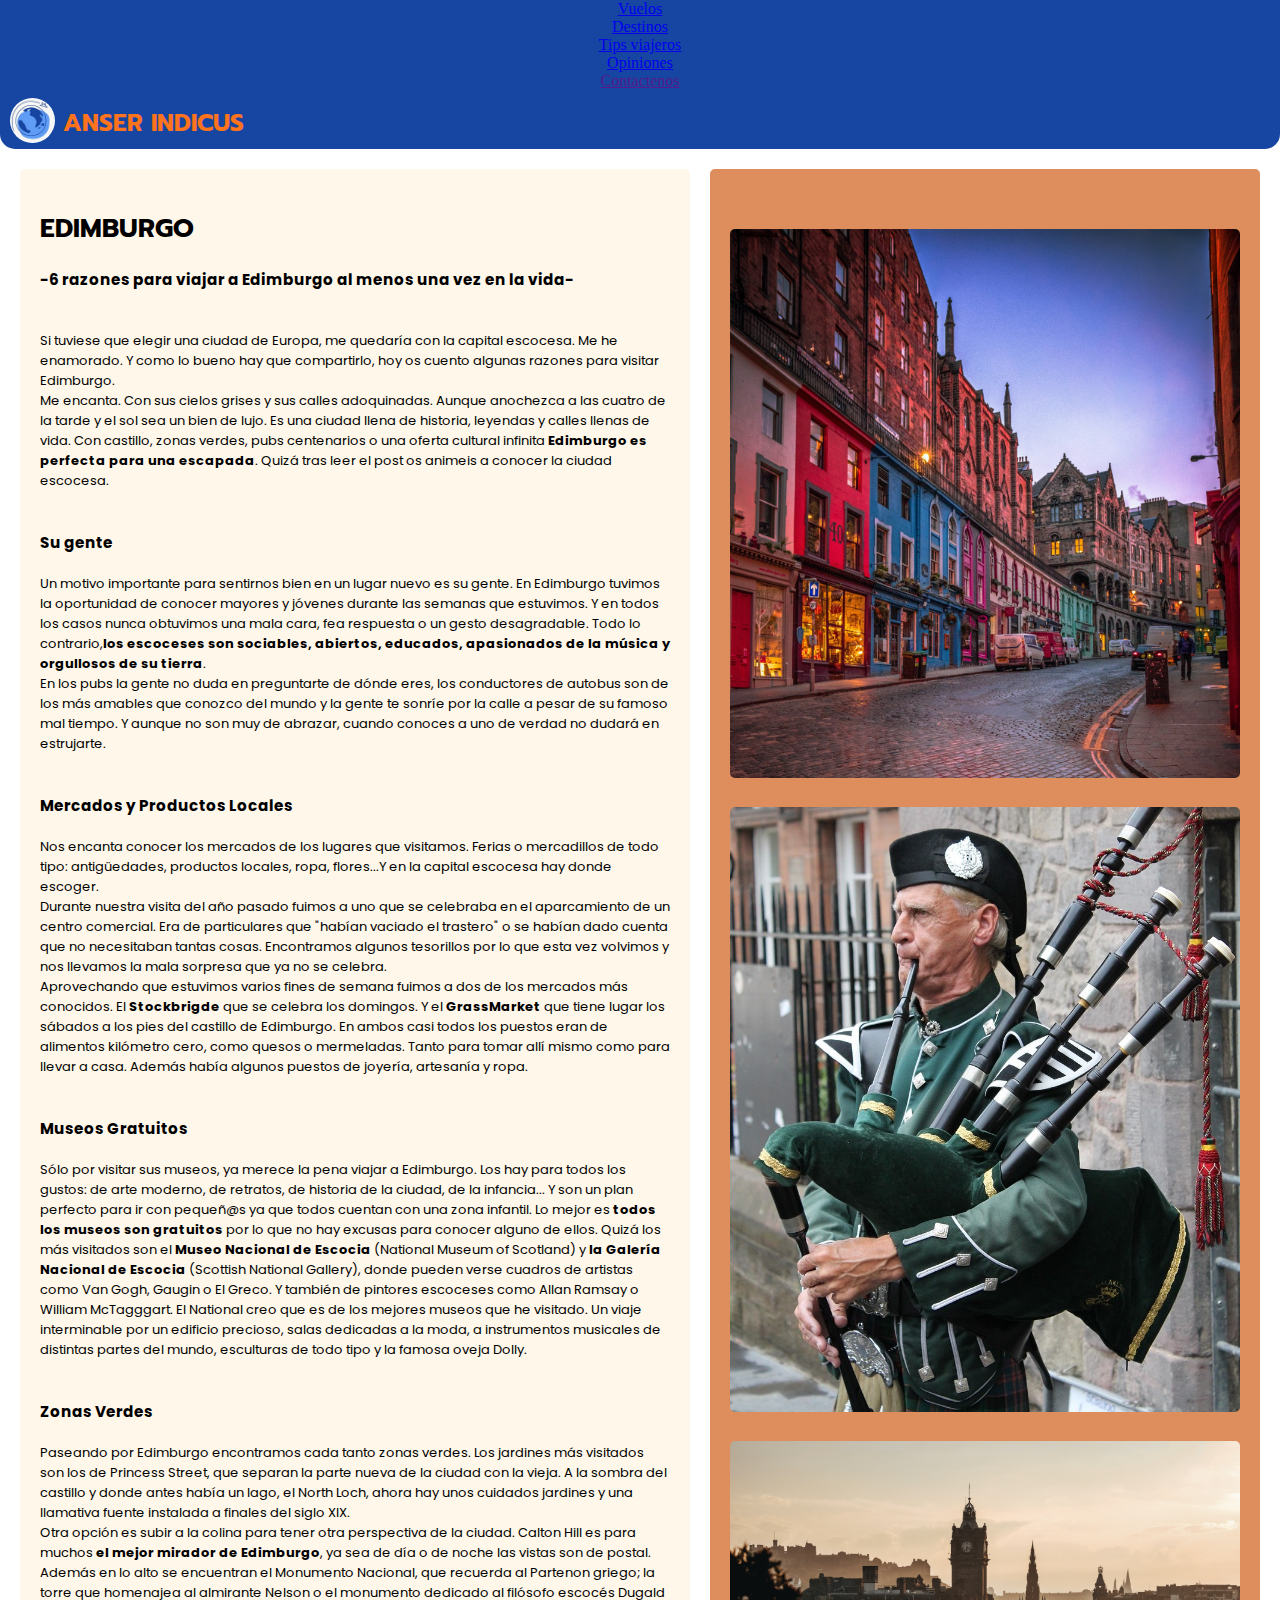
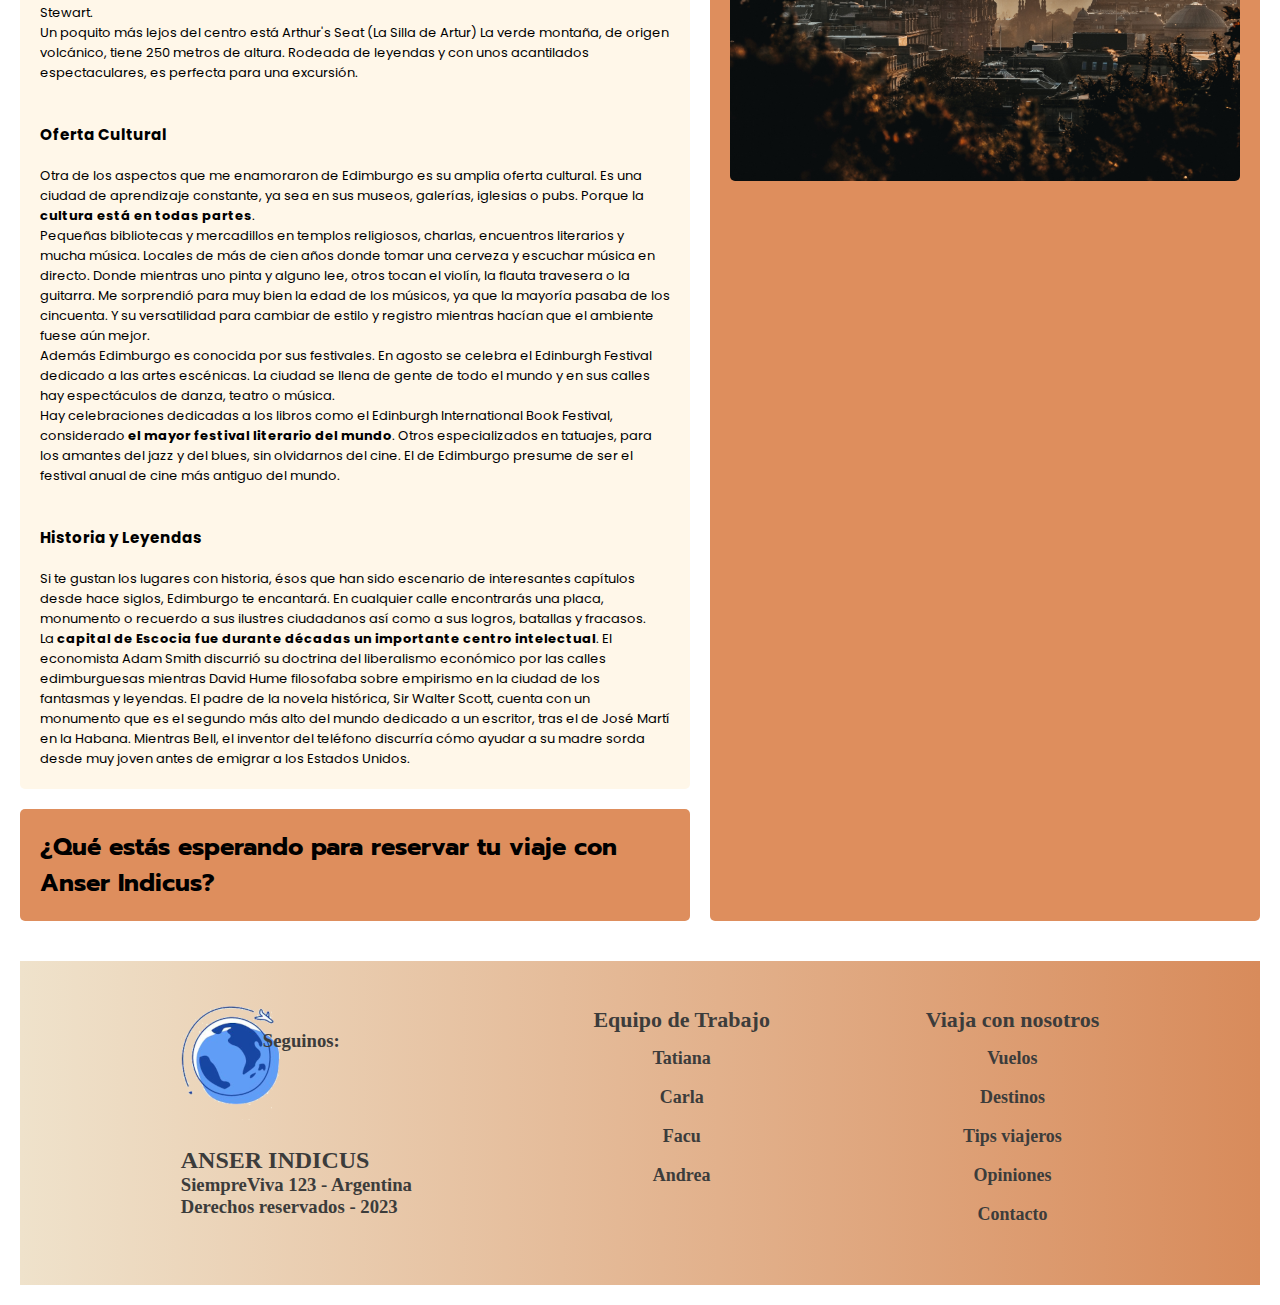
==== commit 6cffd073: "Agrego iframe" ====
--- a/edimburgo.html
+++ b/edimburgo.html
@@ -10,7 +10,14 @@
     <link href="https://fonts.googleapis.com/css2?family=Prompt&display=swap" rel="stylesheet">
     <link href="https://fonts.googleapis.com/css2?family=Poppins:wght@400&display=swap" rel="stylesheet">
     <link rel="shortcut icon" href="assets/Favicon.ico" type="image/x-icon">
+
     <link rel="stylesheet" href="edim-styles.css">
+    <link rel="preconnect" href="https://fonts.googleapis.com">
+    <link rel="preconnect" href="https://fonts.gstatic.com" crossorigin>
+    <link href="https://fonts.googleapis.com/css2?family=Prompt:wght@300&display=swap" rel="stylesheet">
+    <link rel="preconnect" href="https://fonts.googleapis.com">
+    <link rel="preconnect" href="https://fonts.gstatic.com" crossorigin>
+    <link href="https://fonts.googleapis.com/css2?family=Poppins:wght@200;300;400&display=swap" rel="stylesheet">
     <title>Edimburgo</title>
 </head>
 
@@ -44,6 +51,13 @@
                             </div>
                         </a></li>
                 </ul>
+                <div id="Container__logo">
+                <a href="index.html">
+                    <img id="logo" src="assets/logo.png" alt="logo" srcset=""> </a>
+                <p id="titulo">ANSER INDICUS</a></p>
+                </div>
+                
+
             </nav>
         </header>
         <main class="content">
@@ -217,7 +231,54 @@
         </div>
 
         <footer class="footer">
-            <h2>FOOTER</h2>
+            
+            <footer class="contenedor-footer">
+                <div class="item-footer contenedorPrimerItem-footer">
+                    <div class="itemFooterlogo">
+                        <img src="assets/mundoazulAvion.png" alt="logo de la empresa">
+                    </div>
+                    <div class="redes-container itemFooterRedes">
+                        <h3><b> Seguinos:</b></h3>
+                        <a class="redes-item" href="http://www.twitter.com" target="_blank"><i class="fa fa-twitter fa-lg"
+                                style="color:  #3c3c3b; ;"></i></a><br>
+                        <a class="redes-item" href="http://facebook.com" target="_blank"><i class="fa fa-facebook fa-lg"
+                                style="color:  #3c3c3b;"></i></a>
+                        <a class="redes-item" href="http://instagram.com" target="_blank"><i class="fa fa-instagram fa-lg"
+                                style="color:  #3c3c3b; ;"></i></a>
+                        <a class="redes-item" href="http://linkedin.com" target="_blank"><i class="fa fa-linkedin fa-lg"
+                                style="color:  #3c3c3b; ;"></i></a>
+                        <a class="redes-item" href=https://www.youtube.com/watch?v=Njyov0duCsM><i class="fa fa-youtube fa-lg"
+                                style="color:  #3c3c3b; ;"></i></a>
+                    </div>
+                    <div class="itemFooterEmpresa">
+                        <h2 class="titulo">ANSER INDICUS<h2>
+                                <h3> SiempreViva 123 - Argentina </h3>
+                                <h3> Derechos reservados - 2023</h3>
+                    </div>
+                </div>
+                <div class="item-footer">
+                    <div class="itemFooterTitulo">
+                        Equipo de Trabajo
+                    </div>
+                    <div class="itemFooterLista">
+                        <a class="itemFooterLista-link" href="http://google.com.ar">Tatiana</a>
+                        <a class="itemFooterLista-link" href="http://google.com.ar">Carla</a>
+                        <a class="itemFooterLista-link" href="http://google.com.ar">Facu</a>
+                        <a class="itemFooterLista-link" href="http://google.com.ar">Andrea</a>
+                    </div>
+                </div>
+                <div class="item-footer">
+                    <div class="itemFooterTitulo">
+                        Viaja con nosotros
+                    </div>
+                    <div class="itemFooterLista">
+                        <a class="itemFooterLista-link" href="#fly">Vuelos</a>
+                        <a class="itemFooterLista-link" href="#destiny"> Destinos</a>
+                        <a class="itemFooterLista-link" href="#tips">Tips viajeros</a>
+                        <a class="itemFooterLista-link" href="#opinions">Opiniones</a>
+                        <a class="itemFooterLista-link" href="#contacto">Contacto</a>
+                    </div>
+                </div>
         </footer>
 
     </div>
--- a/edim-styles.css
+++ b/edim-styles.css
@@ -14,6 +14,11 @@
 body{
     position: relative;
     width: 100%;
+}
+
+#titulo{
+    font-family: 'Prompt', sans-serif;
+    font-weight: bold;
 }
 
 .container{
@@ -34,34 +39,36 @@
 
 /*ESTILOS MENU*/
 .menu{
+    width: 100%;
     text-align: center;
-    width: 100%;
+    /* background: linear-gradient(to right,white,#1746A2); */
     background-color: #1746A2;
     border-radius: 0  0 15px 15px;
     z-index: 1;
 }
-
-.item{
+#Container__logo{
+    display: flex;
+    padding:8px 0 2px 10px;
+    margin-right: auto;
+    text-align:start;
+
+}
+
+#Container__logo #logo{
+    border-radius: 50%;
+    height: 45px;
+    align-items: center;
+    
+}
+#Container__logo #titulo{
     display: inline-block;
-}
-
-.item > a{
-    text-decoration: none;
-}
-
-.item__box{
-    padding: 20px 20px 10px 20px;
-    color: #f6f7f6;
-    font-weight: 500;
-}
-
-.item__box > span{
-    display: block;
-    padding-top: 10px;
-}
-
-.item__box > i{
-    width: 50px;
+    color: #FF731D;
+    font-size: 1.5rem;
+    font-size: 1000;
+    align-self: center;
+    margin-left: 8px;
+    /* margin-top: 7px; */
+
 }
 
 
@@ -75,12 +82,12 @@
     padding: 20px;
     border-radius: 5px;
     margin-left: 20px; 
-    font-family: 'Poppins';
+    font-family: 'Poppins', sans-serif;
     font-size: 13px;
 }
 
 h1{
-    font-family: 'Prompt';
+    font-family: 'Prompt', sans-serif;
 }
 
 
@@ -135,7 +142,7 @@
     display: flex;
     align-items: center;
     justify-content: center;
-    font-family: 'Poppins'
+    font-family: 'Prompt', sans-serif;
     }
 
 
@@ -143,9 +150,86 @@
 .footer{
   /* grid-column: 1 / 4;   */
   grid-area: footer;
-  background-color: #1746A2;
   padding: 20px;
   border-radius: 5px;
 }
 
+.contenedor-footer {
+    background: linear-gradient(to left, #d88b5b, #efe2cb);
+    display: flex;
+    flex-direction: row;
+    flex-wrap: wrap;
+    padding: 25px;
+    justify-content: space-evenly;
+    color: #3c3c3b;
+}
+
+.item-footer {
+    padding: 20px;
+}
+
+.contenedorPrimerItem-footer {
+    display: grid;
+    grid-template-columns: 35% 55%;
+    grid-template-areas: "itemFooterlogo itemFooterRedes"
+        "itemFooterEmpresa itemFooterEmpresa";
+}
+
+.itemFooterlogo {
+    grid-area: itemFooterlogo;
+}
+
+.itemFooterRedes {
+    grid-area: itemFooterRedes;
+}
+
+.itemFooterEmpresa {
+    grid-area: itemFooterEmpresa;
+}
+
+.redes-container {
+    display: flex;
+    flex-direction: row;
+    justify-content: center;
+    margin-top: 24px;
+    margin-bottom: 24px;
+    width: 100%;
+}
+
+.redes-item {
+    font-weight: 400;
+    font-size: 14px;
+    line-height: 18px;
+    text-align: center;
+    cursor: pointer;
+    padding-left: 16px;
+}
+
+.itemFooterTitulo {
+    color: #3c3c3b;
+    padding-bottom: 12px;
+    font-weight: 700;
+    font-size: 22px;
+    line-height: 27px;
+    text-align: left;
+}
+
+.itemFooterLista {
+    display: flex;
+    flex-direction: column;
+    align-items: center;
+    justify-content: center;
+
+}
+
+.itemFooterLista-link {
+    text-decoration: none;
+    font-size: medium;
+    color: #3c3c3b;
+    padding-bottom: 12px;
+    font-weight: 700;
+    font-size: 18px;
+    line-height: 27px;
+    text-align: left;
+}
  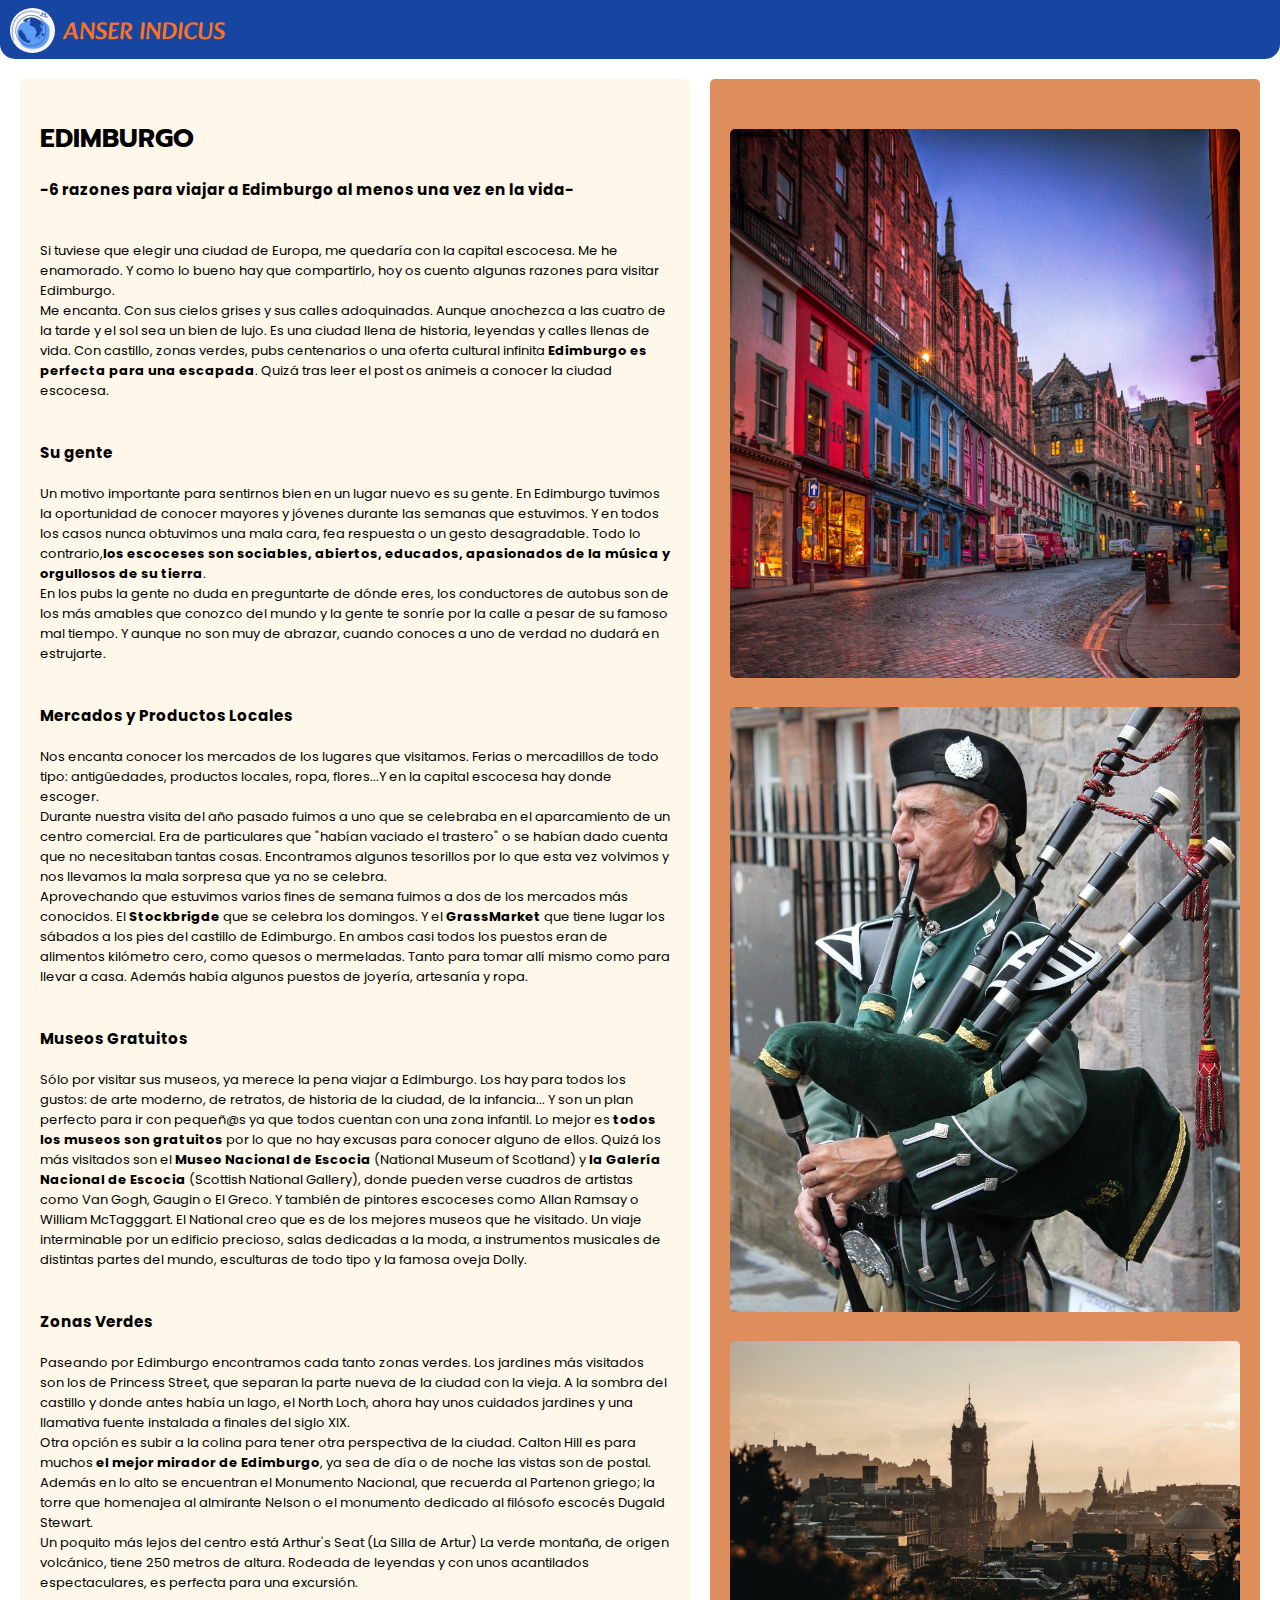
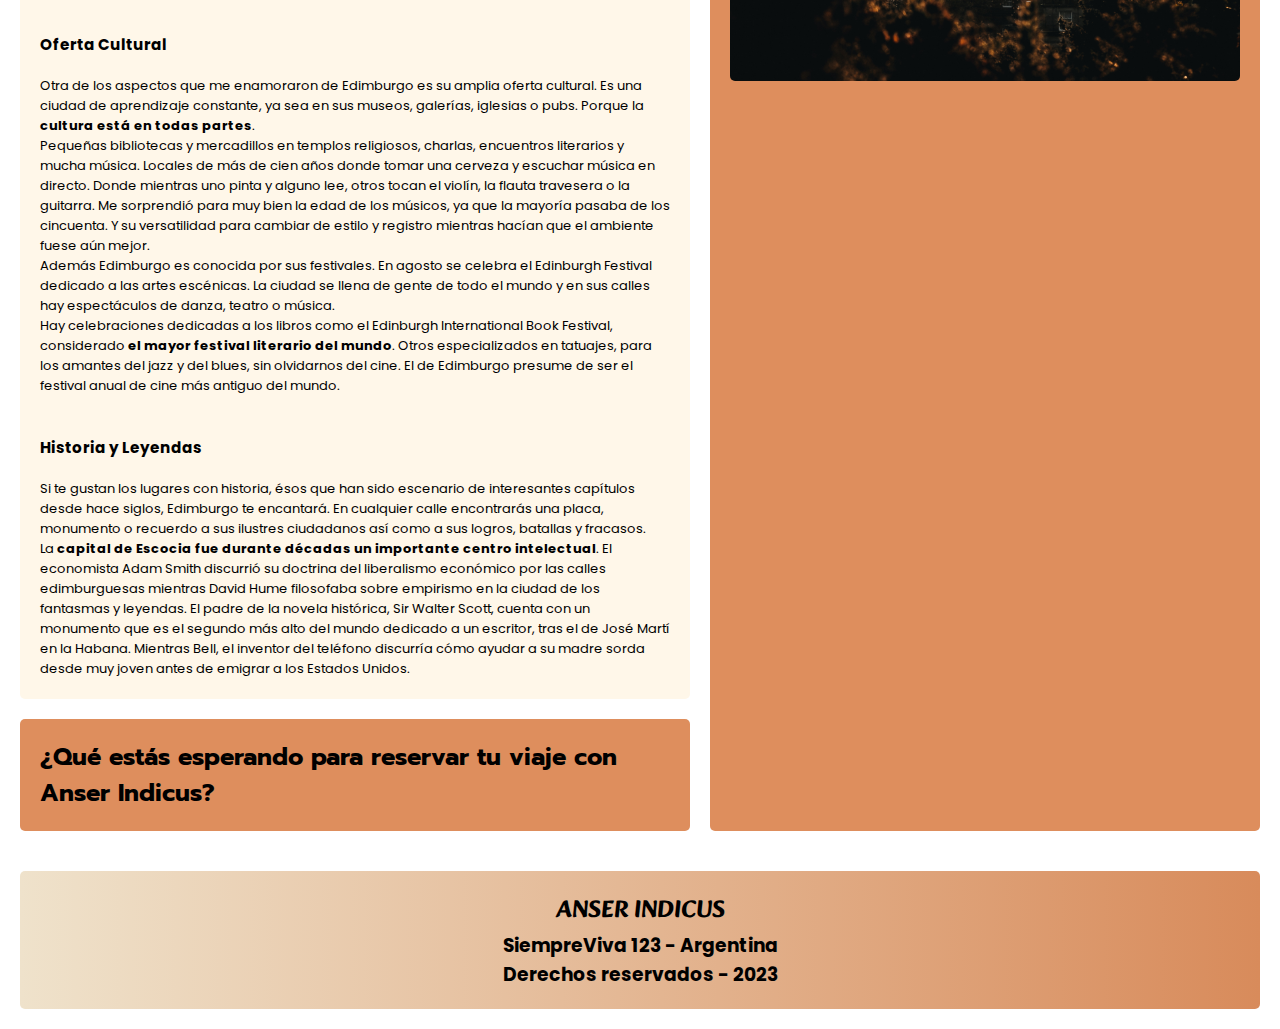
==== commit d43ecdec: "Mejorando estilos y cortes" ====
--- a/edimburgo.html
+++ b/edimburgo.html
@@ -18,6 +18,10 @@
     <link rel="preconnect" href="https://fonts.googleapis.com">
     <link rel="preconnect" href="https://fonts.gstatic.com" crossorigin>
     <link href="https://fonts.googleapis.com/css2?family=Poppins:wght@200;300;400&display=swap" rel="stylesheet">
+
+    <link rel="preconnect" href="https://fonts.googleapis.com">
+    <link rel="preconnect" href="https://fonts.gstatic.com" crossorigin>
+    <link href="https://fonts.googleapis.com/css2?family=Alkatra:wght@700&display=swap" rel="stylesheet">
     <title>Edimburgo</title>
 </head>
 
@@ -25,32 +29,6 @@
     <div class="container">
         <header class="header">
             <nav class="menu">
-                <ul>
-                    <li class="item"><a href="#fly">
-                            <div class="item__box"><i class="fa-solid fa-plane-departure fa-lg"></i> <span>Vuelos</span>
-                            </div>
-                        </a></li>
-                    <li class="item"><a href="#destination">
-                            <div class="item__box"><i class="fa-solid fa-earth-americas fa-lg"></i>
-                                <span>Destinos</span>
-                            </div>
-                        </a></li>
-                    <li class="item"><a href="#tips">
-                            <div class="item__box"><i class="fa-solid fa-magnifying-glass-location fa-lg"></i>
-                                <span>Tips
-                                    viajeros</span>
-                            </div>
-                        </a></li>
-                    <li class="item"><a href="#opinions">
-                            <div class="item__box"><i class="fa-solid fa-comments fa-lg"></i> <span>Opiniones</span>
-                            </div>
-                        </a></li>
-                    <li class="item"><a href="">
-                            <div class="item__box"><i class="fa-solid fa-envelope-open-text fa-lg"></i>
-                                <span>Contactenos</span>
-                            </div>
-                        </a></li>
-                </ul>
                 <div id="Container__logo">
                 <a href="index.html">
                     <img id="logo" src="assets/logo.png" alt="logo" srcset=""> </a>
@@ -233,52 +211,11 @@
         <footer class="footer">
             
             <footer class="contenedor-footer">
-                <div class="item-footer contenedorPrimerItem-footer">
-                    <div class="itemFooterlogo">
-                        <img src="assets/mundoazulAvion.png" alt="logo de la empresa">
+                <div class="contenedorPrimerItem-footer">
+                        <h2 class="titulo">ANSER INDICUS<h2>
+                                <h3 class="footerinfo"> SiempreViva 123 - Argentina </h3>
+                                <h3 class="footerinfo"> Derechos reservados - 2023</h3>
                     </div>
-                    <div class="redes-container itemFooterRedes">
-                        <h3><b> Seguinos:</b></h3>
-                        <a class="redes-item" href="http://www.twitter.com" target="_blank"><i class="fa fa-twitter fa-lg"
-                                style="color:  #3c3c3b; ;"></i></a><br>
-                        <a class="redes-item" href="http://facebook.com" target="_blank"><i class="fa fa-facebook fa-lg"
-                                style="color:  #3c3c3b;"></i></a>
-                        <a class="redes-item" href="http://instagram.com" target="_blank"><i class="fa fa-instagram fa-lg"
-                                style="color:  #3c3c3b; ;"></i></a>
-                        <a class="redes-item" href="http://linkedin.com" target="_blank"><i class="fa fa-linkedin fa-lg"
-                                style="color:  #3c3c3b; ;"></i></a>
-                        <a class="redes-item" href=https://www.youtube.com/watch?v=Njyov0duCsM><i class="fa fa-youtube fa-lg"
-                                style="color:  #3c3c3b; ;"></i></a>
-                    </div>
-                    <div class="itemFooterEmpresa">
-                        <h2 class="titulo">ANSER INDICUS<h2>
-                                <h3> SiempreViva 123 - Argentina </h3>
-                                <h3> Derechos reservados - 2023</h3>
-                    </div>
-                </div>
-                <div class="item-footer">
-                    <div class="itemFooterTitulo">
-                        Equipo de Trabajo
-                    </div>
-                    <div class="itemFooterLista">
-                        <a class="itemFooterLista-link" href="http://google.com.ar">Tatiana</a>
-                        <a class="itemFooterLista-link" href="http://google.com.ar">Carla</a>
-                        <a class="itemFooterLista-link" href="http://google.com.ar">Facu</a>
-                        <a class="itemFooterLista-link" href="http://google.com.ar">Andrea</a>
-                    </div>
-                </div>
-                <div class="item-footer">
-                    <div class="itemFooterTitulo">
-                        Viaja con nosotros
-                    </div>
-                    <div class="itemFooterLista">
-                        <a class="itemFooterLista-link" href="#fly">Vuelos</a>
-                        <a class="itemFooterLista-link" href="#destiny"> Destinos</a>
-                        <a class="itemFooterLista-link" href="#tips">Tips viajeros</a>
-                        <a class="itemFooterLista-link" href="#opinions">Opiniones</a>
-                        <a class="itemFooterLista-link" href="#contacto">Contacto</a>
-                    </div>
-                </div>
         </footer>
 
     </div>
--- a/edim-styles.css
+++ b/edim-styles.css
@@ -17,8 +17,13 @@
 }
 
 #titulo{
-    font-family: 'Prompt', sans-serif;
-    font-weight: bold;
+    font-family:  'Alkatra', cursive, sans-serif;
+    
+}
+
+.titulo{
+    font-family:  'Alkatra', cursive, sans-serif;
+    
 }
 
 .container{
@@ -33,7 +38,6 @@
 }
 
 .header{
-    /* grid-column: 1 / 4; */
     grid-area: header;
 }
 
@@ -41,7 +45,6 @@
 .menu{
     width: 100%;
     text-align: center;
-    /* background: linear-gradient(to right,white,#1746A2); */
     background-color: #1746A2;
     border-radius: 0  0 15px 15px;
     z-index: 1;
@@ -77,7 +80,6 @@
 
 .content{
     background-color: #FFF7E9;
-    /* grid-column: 1 / 3; */
     grid-area: content;
     padding: 20px;
     border-radius: 5px;
@@ -95,8 +97,6 @@
 
 .sidebar{
     background-color: #de8e5d;
-    /* grid-column: 3 / 4; */
-    /* grid-row: 2 / 4; */
     grid-area: sidebar;
     padding: 20px;
     border-radius: 5px;
@@ -109,7 +109,7 @@
   object-fit: cover;
   object-position: center;
   border-radius: 5px;
-  margin-top: 40px;
+  margin-top: 30px;
   margin-bottom: 25px;
 }
 
@@ -137,7 +137,6 @@
     padding: 20px;
     border-radius: 5px;
     margin-left: 20px;
-    /* grid-column: 1 / 3 ; */
     grid-area: widget1;
     display: flex;
     align-items: center;
@@ -148,88 +147,24 @@
 
 /*ESTILOS FOOTER*/
 .footer{
-  /* grid-column: 1 / 4;   */
   grid-area: footer;
   padding: 20px;
+  margin:20px;
   border-radius: 5px;
+  background: linear-gradient(to left, #d88b5b, #efe2cb);
+  display: flex;
+  flex-direction: row;
+  flex-wrap: wrap;
+  justify-content: space-evenly;
 }
 
-.contenedor-footer {
-    background: linear-gradient(to left, #d88b5b, #efe2cb);
-    display: flex;
-    flex-direction: row;
-    flex-wrap: wrap;
-    padding: 25px;
-    justify-content: space-evenly;
-    color: #3c3c3b;
+.footerinfo{
+    font-family: 'Poppins', sans-serif;
 }
 
-.item-footer {
-    padding: 20px;
+.contenedorPrimerItem-footer{
+    text-align: center;
 }
 
-.contenedorPrimerItem-footer {
-    display: grid;
-    grid-template-columns: 35% 55%;
-    grid-template-areas: "itemFooterlogo itemFooterRedes"
-        "itemFooterEmpresa itemFooterEmpresa";
-}
 
-.itemFooterlogo {
-    grid-area: itemFooterlogo;
-}
 
-.itemFooterRedes {
-    grid-area: itemFooterRedes;
-}
-
-.itemFooterEmpresa {
-    grid-area: itemFooterEmpresa;
-}
-
-.redes-container {
-    display: flex;
-    flex-direction: row;
-    justify-content: center;
-    margin-top: 24px;
-    margin-bottom: 24px;
-    width: 100%;
-}
-
-.redes-item {
-    font-weight: 400;
-    font-size: 14px;
-    line-height: 18px;
-    text-align: center;
-    cursor: pointer;
-    padding-left: 16px;
-}
-
-.itemFooterTitulo {
-    color: #3c3c3b;
-    padding-bottom: 12px;
-    font-weight: 700;
-    font-size: 22px;
-    line-height: 27px;
-    text-align: left;
-}
-
-.itemFooterLista {
-    display: flex;
-    flex-direction: column;
-    align-items: center;
-    justify-content: center;
-
-}
-
-.itemFooterLista-link {
-    text-decoration: none;
-    font-size: medium;
-    color: #3c3c3b;
-    padding-bottom: 12px;
-    font-weight: 700;
-    font-size: 18px;
-    line-height: 27px;
-    text-align: left;
-}
- 